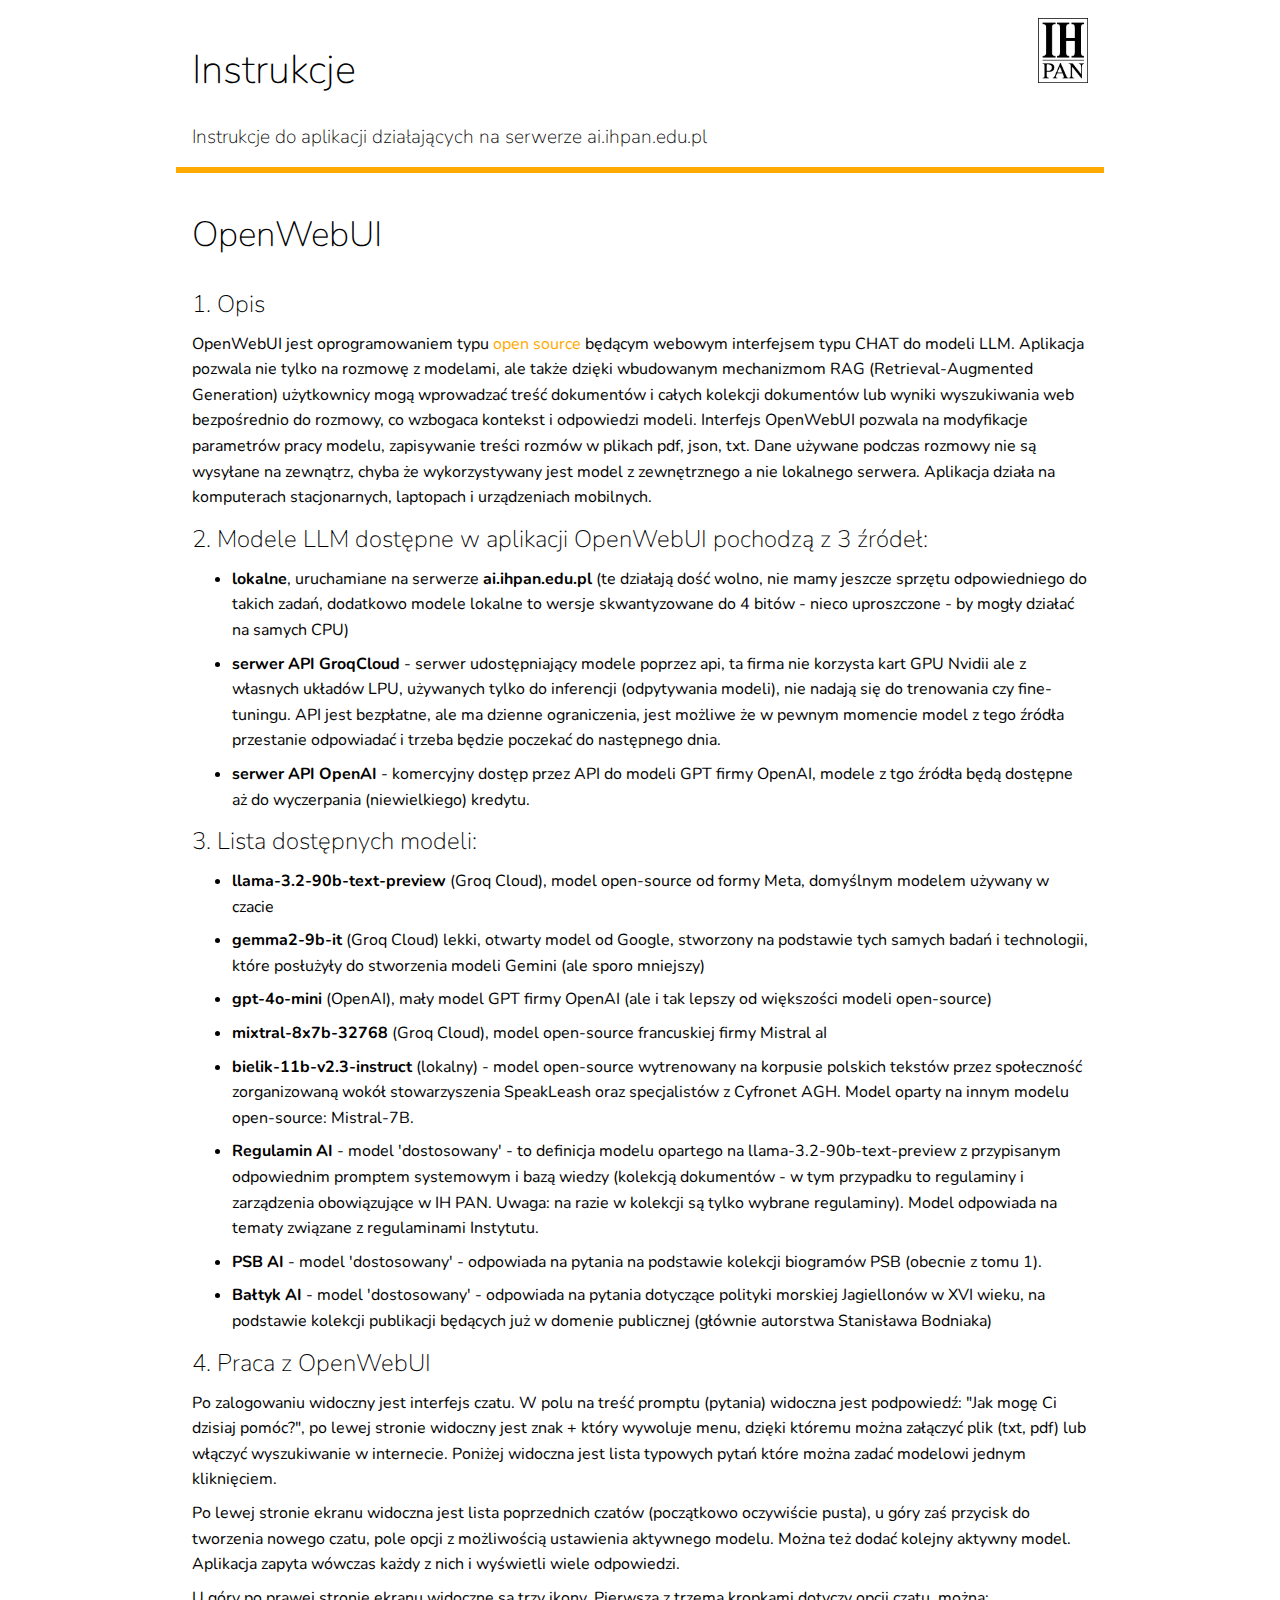
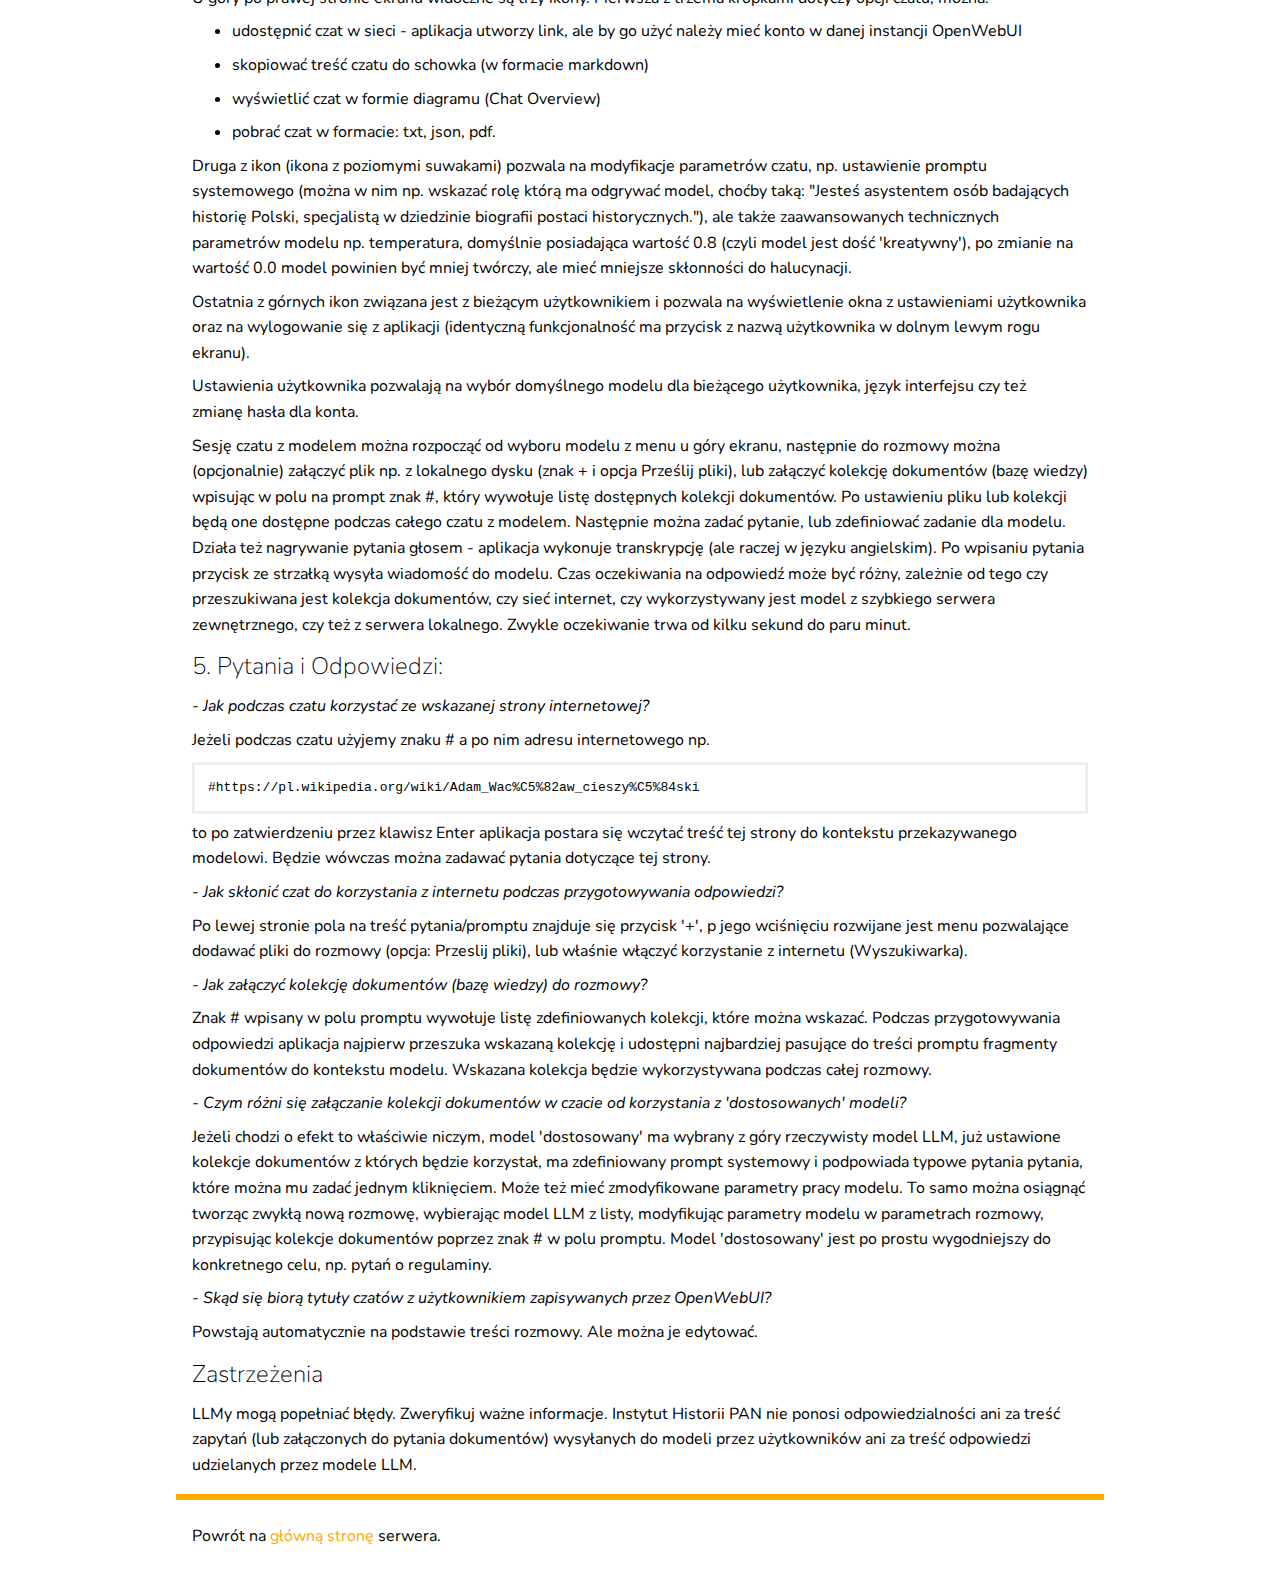
==== html/instrukcje.html @ 134f454b "instrukcje" ====
<!DOCTYPE html>
<html lang="pl">

<head>
    <meta charset="utf-8">
    <meta http-equiv="X-UA-Compatible" content="IE=edge,chrome=1">
    <title>Instrukcje</title>
    <meta name="viewport" content="width=device-width, initial-scale=1">
    <link href="https://fonts.googleapis.com/css?family=Nunito:300,400,700" rel="stylesheet">
    <!-- Link to your stylesheet here -->
    <link rel="stylesheet" href="lit.css">
    <!-- Place this tag in your head or just before your close body tag. -->
    <script async defer src="https://buttons.github.io/buttons.js"></script>
    <style>
    .example-grid .row {
        text-align: center;
        font-size: .8em;
        letter-spacing: .1rem;
        margin: .8em 0;
    }

    .example-grid .col {
        background: #EEE;
        padding: .3em;
    }

    DIV.cytat {text-align: right}
    </style>
</head>

<body class="c">

    <div class="row">
        <div class="9 col">
            <h1>Instrukcje</h1>
            <h5>Instrukcje do aplikacji działających na serwerze ai.ihpan.edu.pl</h5>
        </div>
        <div class="3 col">
            <div class="cytat"><img src="logo-ihpan.png" width="50"></div>
        </div>
    </div>

    <hr>

    <div class="row">
        <div class="9 col">

        <h2>OpenWebUI</h2>

        <h4>1. Opis</h4>

        <p>OpenWebUI jest oprogramowaniem typu <a href="https://github.com/open-webui/open-webui">open source</a> będącym webowym interfejsem typu CHAT do modeli LLM. Aplikacja pozwala nie tylko na rozmowę z modelami, ale także dzięki wbudowanym mechanizmom RAG (Retrieval-Augmented Generation) użytkownicy mogą wprowadzać treść dokumentów i całych kolekcji dokumentów lub wyniki wyszukiwania web bezpośrednio do rozmowy, co wzbogaca kontekst i odpowiedzi modeli. Interfejs OpenWebUI pozwala na modyfikacje parametrów pracy modelu, zapisywanie treści rozmów w plikach pdf, json, txt. Dane używane podczas rozmowy nie są wysyłane na zewnątrz, chyba że wykorzystywany jest model z zewnętrznego a nie lokalnego serwera. Aplikacja działa na komputerach stacjonarnych, laptopach i urządzeniach mobilnych.</p>


        <h4>2. Modele LLM dostępne w aplikacji OpenWebUI pochodzą z 3 źródeł:</h4>

        <ul>
            <li> <strong>lokalne</strong>, uruchamiane na serwerze <strong>ai.ihpan.edu.pl</strong> (te działają dość wolno, nie mamy jeszcze sprzętu odpowiedniego do takich zadań, dodatkowo modele lokalne to wersje skwantyzowane do 4 bitów - nieco uproszczone - by mogły działać na samych CPU)</li>

            <li> <strong>serwer API GroqCloud</strong> - serwer udostępniający modele poprzez api, ta firma nie korzysta kart GPU Nvidii ale z własnych układów LPU, używanych tylko do inferencji (odpytywania modeli), nie nadają się do trenowania czy fine-tuningu. API jest bezpłatne, ale ma dzienne ograniczenia, jest możliwe że w pewnym momencie model  z tego źródła przestanie odpowiadać i trzeba będzie poczekać do następnego dnia.</li>

            <li> <strong>serwer API OpenAI</strong> - komercyjny dostęp przez API do modeli GPT firmy OpenAI, modele z tgo źródła będą dostępne aż do wyczerpania (niewielkiego) kredytu.</li>
        </ul>

        <h4>3. Lista dostępnych modeli:</h4>

        <ul>
            <li><strong>llama-3.2-90b-text-preview</strong> (Groq Cloud), model open-source od formy Meta, domyślnym modelem używany w czacie</li>

            <li><strong>gemma2-9b-it</strong> (Groq Cloud) lekki, otwarty model od Google, stworzony na podstawie tych samych badań i technologii, które posłużyły do ​​stworzenia modeli Gemini (ale sporo mniejszy)</li>

            <li><strong>gpt-4o-mini</strong> (OpenAI), mały model GPT firmy OpenAI (ale i tak lepszy od większości modeli open-source)</li>

            <li><strong>mixtral-8x7b-32768</strong> (Groq Cloud), model open-source francuskiej firmy Mistral aI</li>

            <li><strong>bielik-11b-v2.3-instruct</strong> (lokalny) - model open-source wytrenowany na korpusie polskich tekstów przez społeczność zorganizowaną wokół stowarzyszenia SpeakLeash oraz specjalistów z Cyfronet AGH. Model oparty na innym modelu open-source: Mistral-7B.</li>

            <li><strong>Regulamin AI</strong> - model 'dostosowany' - to definicja modelu opartego na llama-3.2-90b-text-preview z przypisanym odpowiednim promptem systemowym i bazą wiedzy (kolekcją dokumentów - w tym przypadku to regulaminy i zarządzenia obowiązujące w IH PAN. Uwaga: na razie w kolekcji są tylko wybrane regulaminy). Model odpowiada na tematy związane z regulaminami Instytutu.</li>

            <li><strong>PSB AI</strong> - model 'dostosowany' - odpowiada na pytania na podstawie kolekcji biogramów PSB (obecnie z tomu 1).</li>

            <li><strong>Bałtyk AI</strong> - model 'dostosowany' - odpowiada na pytania dotyczące polityki morskiej Jagiellonów w XVI wieku, na podstawie kolekcji publikacji będących już w domenie publicznej (głównie autorstwa Stanisława Bodniaka)</li>
        </ul>

        <h4>4. Praca z OpenWebUI</h4>

        <p>Po zalogowaniu widoczny jest interfejs czatu. W polu na treść promptu (pytania) widoczna jest podpowiedź: "Jak mogę Ci dzisiaj pomóc?", po lewej stronie widoczny jest znak + który wywoluje menu, dzięki któremu można załączyć plik (txt, pdf) lub włączyć wyszukiwanie w internecie. Poniżej widoczna jest lista typowych pytań które można zadać modelowi jednym kliknięciem.</p>

        <p>Po lewej stronie ekranu widoczna jest lista poprzednich czatów (początkowo oczywiście pusta), u góry zaś przycisk do tworzenia nowego czatu, pole opcji z możliwością ustawienia aktywnego modelu. Można też dodać kolejny aktywny model. Aplikacja zapyta wówczas każdy z nich i wyświetli wiele odpowiedzi.</p>
        <p>U góry po prawej stronie ekranu widoczne są trzy ikony. Pierwsza z trzema kropkami dotyczy opcji czatu, można:

        <ul>
            <li>udostępnić czat w sieci - aplikacja utworzy link, ale by go użyć należy mieć konto w danej instancji OpenWebUI</li>
            <li>skopiować treść czatu do schowka (w formacie markdown)</li>
            <li>wyświetlić czat w formie diagramu (Chat Overview)</li>
            <li>pobrać czat w formacie: txt, json, pdf.</li>
        </ul>
        </p>

        <p>Druga z ikon (ikona z poziomymi suwakami) pozwala na modyfikacje parametrów czatu, np. ustawienie promptu systemowego (można w nim np. wskazać rolę którą ma odgrywać model, choćby taką: "Jesteś asystentem osób badających historię Polski, specjalistą w dziedzinie biografii postaci historycznych."), ale także zaawansowanych technicznych parametrów modelu np. temperatura, domyślnie posiadająca wartość 0.8 (czyli model jest dość 'kreatywny'), po zmianie na wartość 0.0 model powinien być mniej twórczy, ale mieć mniejsze skłonności do halucynacji.</p>

        <p>Ostatnia z górnych ikon związana jest z bieżącym użytkownikiem i pozwala na wyświetlenie okna z ustawieniami użytkownika oraz na wylogowanie się z aplikacji (identyczną funkcjonalność ma przycisk z nazwą użytkownika w dolnym lewym rogu ekranu).</p>

        <p>Ustawienia użytkownika pozwalają na wybór domyślnego modelu dla bieżącego użytkownika, język interfejsu czy też zmianę hasła dla konta.</p>

        <p>Sesję czatu z modelem można rozpocząć od wyboru modelu z menu u góry ekranu, następnie do rozmowy można (opcjonalnie) załączyć plik np. z lokalnego dysku (znak + i opcja Prześlij pliki), lub załączyć kolekcję dokumentów (bazę wiedzy) wpisując w polu na prompt znak #, który wywołuje listę dostępnych kolekcji dokumentów. Po ustawieniu pliku lub kolekcji będą one dostępne podczas całego czatu z modelem. Następnie można zadać pytanie, lub zdefiniować zadanie dla modelu. Działa też nagrywanie pytania głosem - aplikacja wykonuje transkrypcję (ale raczej w języku angielskim). Po wpisaniu pytania przycisk ze strzałką wysyła wiadomość do modelu. Czas oczekiwania na odpowiedź może być różny, zależnie od tego czy przeszukiwana jest kolekcja dokumentów, czy sieć internet, czy wykorzystywany jest model z szybkiego serwera zewnętrznego, czy też z serwera lokalnego. Zwykle oczekiwanie trwa od kilku sekund do paru minut.</p>

        <h4>5. Pytania i Odpowiedzi:</h4>

        <p><em>- Jak podczas czatu korzystać ze wskazanej strony internetowej?</em></p>

        <p>Jeżeli podczas czatu użyjemy znaku # a po nim adresu internetowego np.
        <pre>#https://pl.wikipedia.org/wiki/Adam_Wac%C5%82aw_cieszy%C5%84ski</pre> to po zatwierdzeniu przez klawisz Enter aplikacja postara się wczytać treść tej strony do kontekstu przekazywanego modelowi. Będzie wówczas można zadawać pytania dotyczące tej strony.</p>

        <p><em>- Jak skłonić czat do korzystania z internetu podczas przygotowywania odpowiedzi?</em></p>

        <p>Po lewej stronie pola na treść pytania/promptu znajduje się przycisk '+', p jego wciśnięciu rozwijane jest menu pozwalające dodawać pliki do rozmowy (opcja: Przeslij pliki), lub właśnie włączyć korzystanie z internetu (Wyszukiwarka).</p>

        <p><em>- Jak załączyć kolekcję dokumentów (bazę wiedzy) do rozmowy?</em></p>

        <p>Znak # wpisany w polu promptu wywołuje listę zdefiniowanych kolekcji, które można wskazać. Podczas przygotowywania odpowiedzi aplikacja najpierw przeszuka wskazaną kolekcję i udostępni najbardziej pasujące do treści promptu fragmenty dokumentów do kontekstu modelu. Wskazana kolekcja będzie wykorzystywana podczas całej rozmowy.</p>

        <p><em>- Czym różni się załączanie kolekcji dokumentów w czacie od korzystania z 'dostosowanych' modeli?</em></p>

        <p>Jeżeli chodzi o efekt to właściwie niczym, model 'dostosowany' ma wybrany z góry rzeczywisty model LLM, już ustawione kolekcje dokumentów z których będzie korzystał, ma zdefiniowany prompt systemowy i podpowiada typowe pytania pytania, które można mu zadać jednym kliknięciem. Może też mieć zmodyfikowane parametry pracy modelu. To samo można osiągnąć tworząc zwykłą nową rozmowę, wybierając model LLM z listy, modyfikując parametry modelu w parametrach rozmowy, przypisując kolekcje dokumentów poprzez znak # w polu promptu. Model 'dostosowany' jest po prostu wygodniejszy do konkretnego celu, np. pytań o regulaminy.</p>

        <p><em>- Skąd się biorą tytuły czatów z użytkownikiem zapisywanych przez OpenWebUI?</em></p>

        <p>Powstają automatycznie na podstawie treści rozmowy. Ale można je edytować.</p>


        <h4>Zastrzeżenia</h4>

        <p>LLMy mogą popełniać błędy. Zweryfikuj ważne informacje. Instytut Historii PAN nie ponosi odpowiedzialności ani za treść zapytań (lub załączonych do pytania dokumentów) wysyłanych do modeli przez użytkowników ani za treść odpowiedzi udzielanych przez modele LLM.</p>

        </div>
    </div>

    <hr>

    <div class="row">
        <div class="9 col">
            <p>Powrót na <a href="https://ai.ihpan.edu.pl">główną stronę</a> serwera.</p>
        </div>
    </div>


</body>
</html>
---- html/lit.css ----
*{box-sizing:border-box}*+*{margin:.5em 0}pre{overflow:auto}@media(min-width:35em){.col{display:table-cell}.\31{width:5%}.\33{width:22%}.\34{width:30%}.\35{width:40%}.\32{width:15%}.\36{width:50%}.row{display:table;border-spacing:1em 0}}.row,.w-100{width:100%}.card:focus,hr{outline:0;border:solid #fa0}.card,pre{padding:1em;border:solid #eee}.btn:hover,a:hover{opacity:.6}.c{max-width:60em;padding:1em;margin:auto;font:1em/1.6 nunito}h6{font:100 1em nunito}h5{font:100 1.2em nunito}h3{font:100 2em nunito}h4{font:100 1.5em nunito}h2{font:100 2.2em nunito}h1{font:100 2.5em nunito}a{color:#fa0;text-decoration:none}.btn.primary{color:#fff;background:#fa0;border:solid #fa0}td,th{padding:1em;text-align:left;border-bottom:solid #eee}.btn{padding:1em;text-transform:uppercase;background:#fff;border:solid;font:.7em nunito}
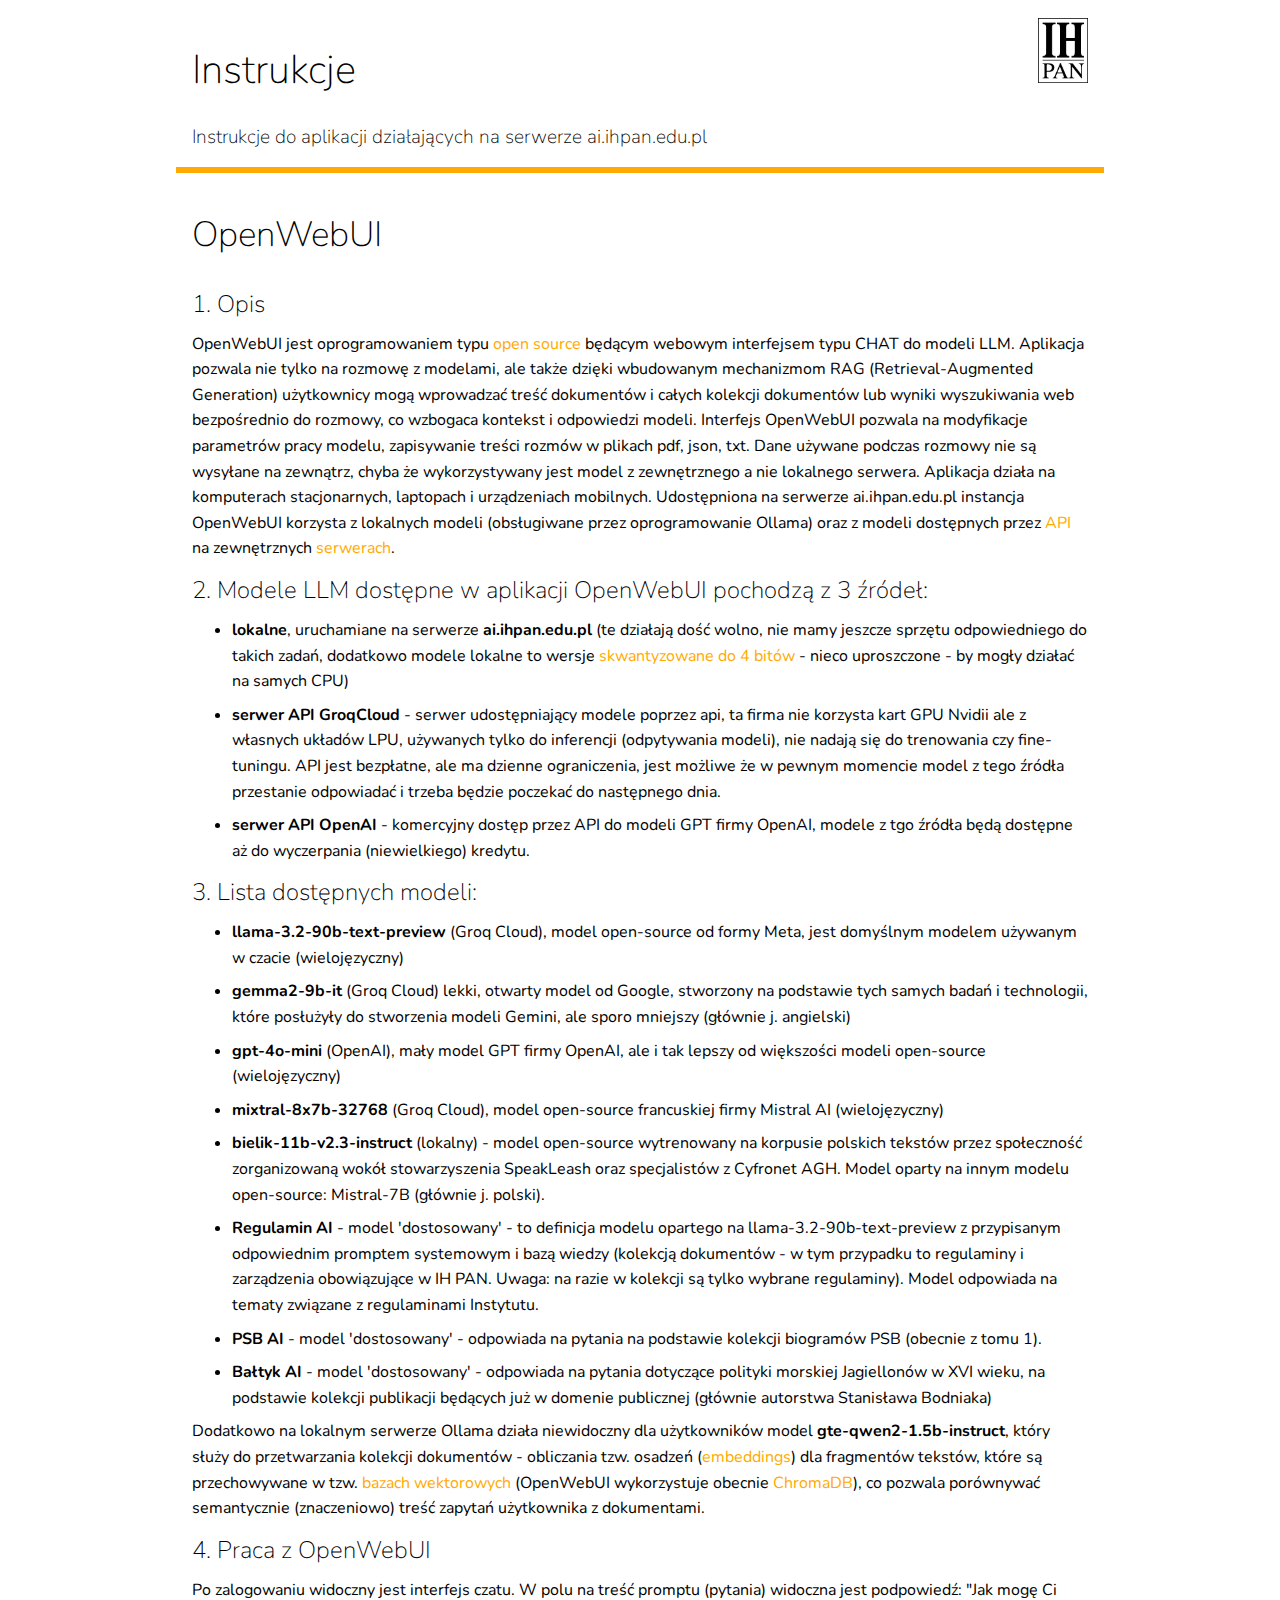
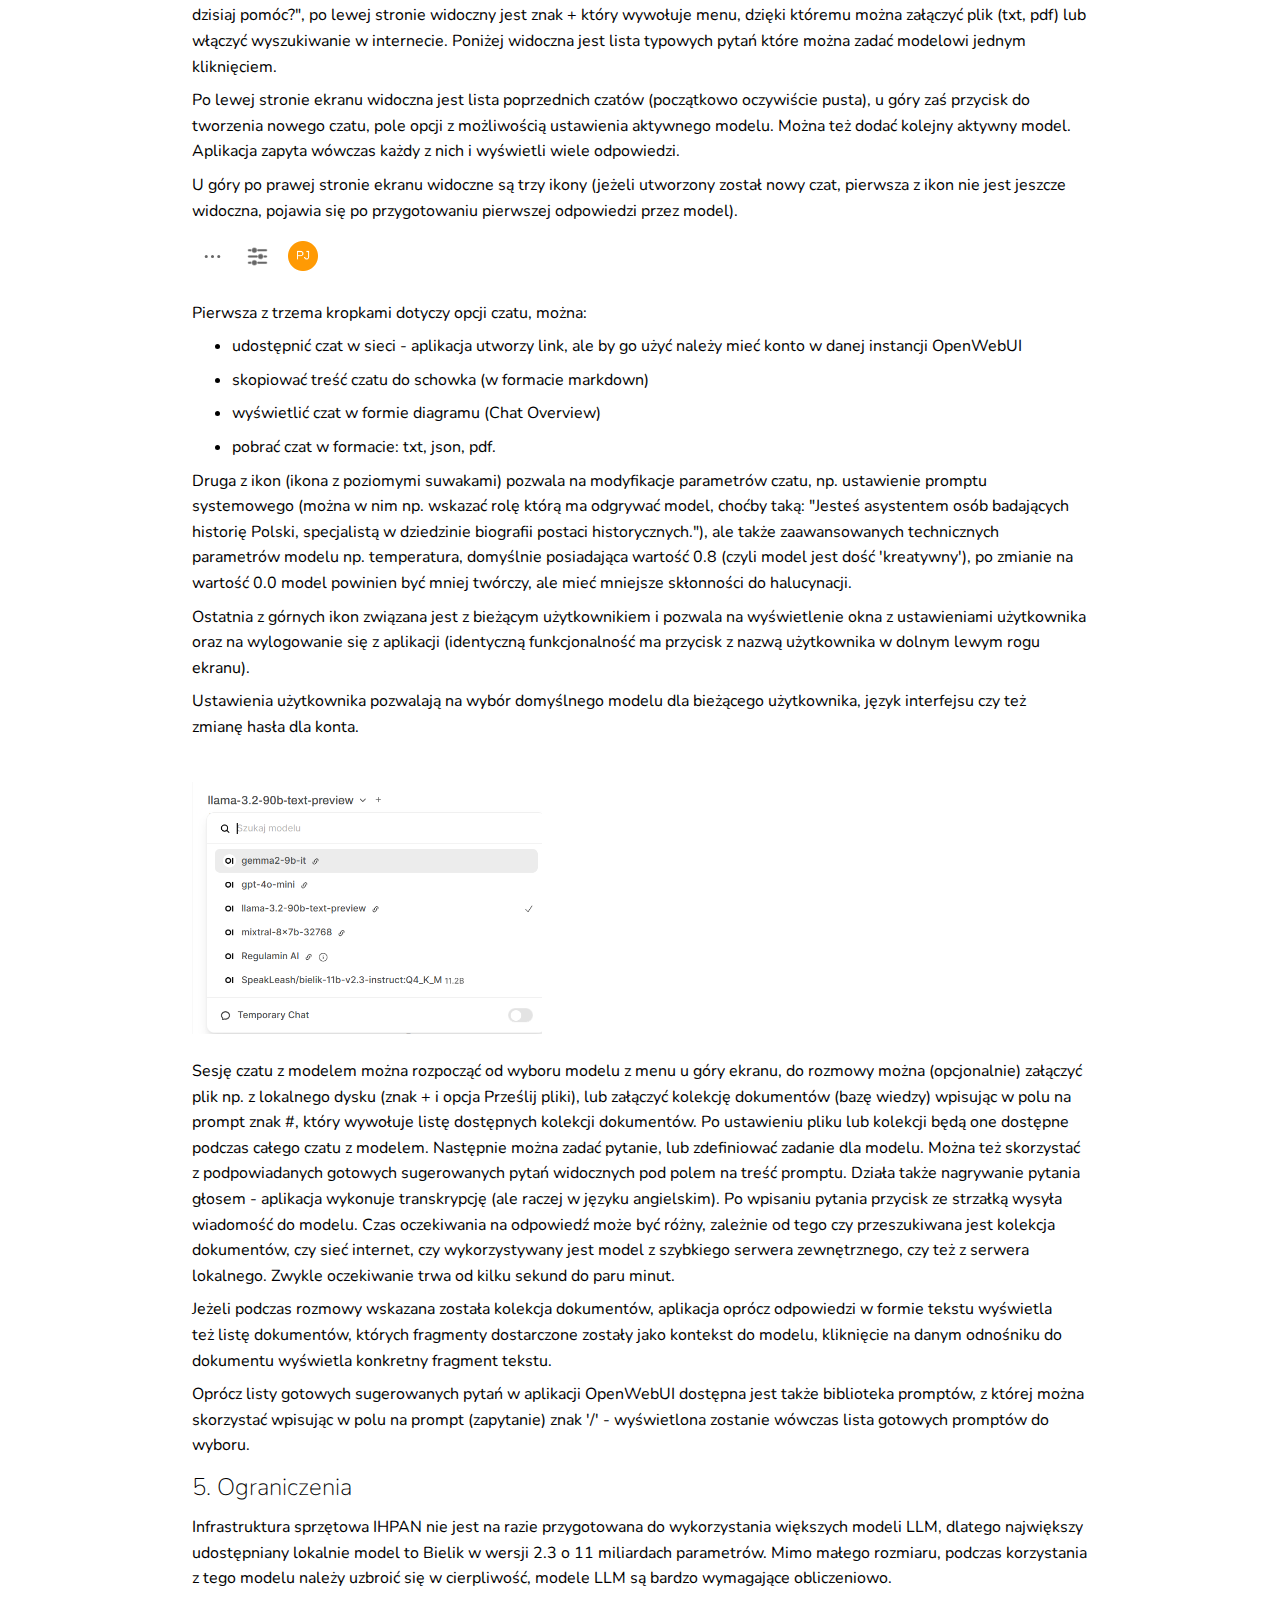
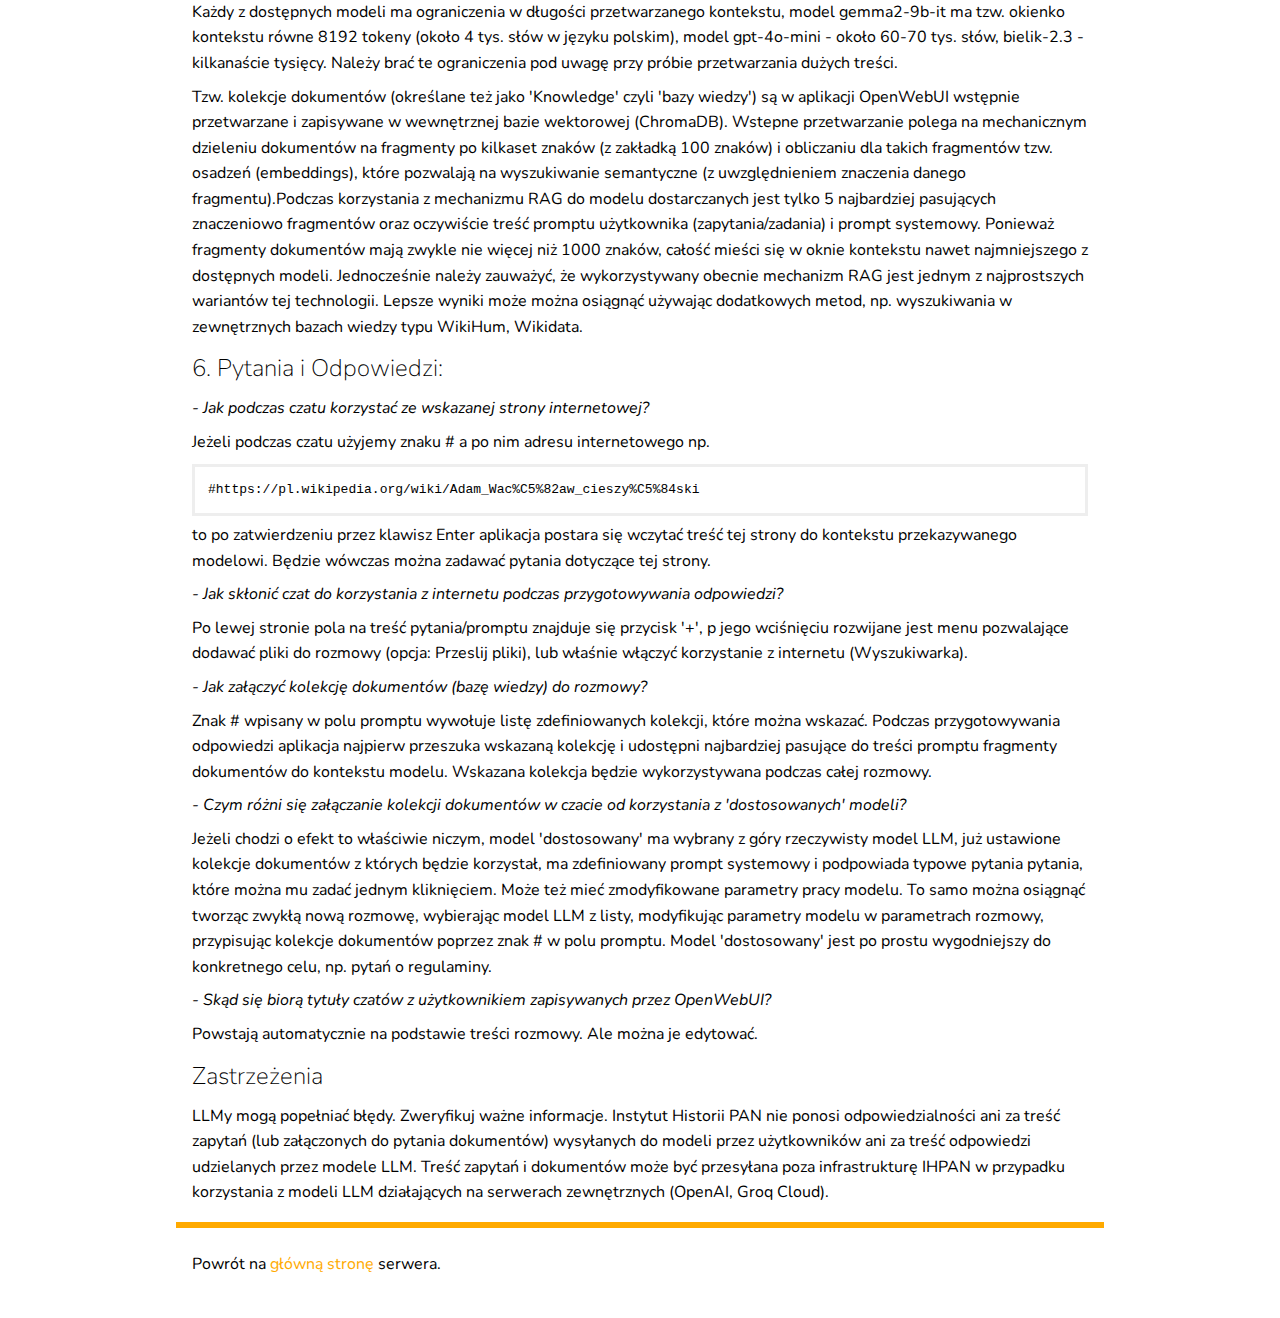
==== commit 452f30d8: "poprawki" ====
--- a/html/instrukcje.html
+++ b/html/instrukcje.html
@@ -49,13 +49,13 @@
 
         <h4>1. Opis</h4>
 
-        <p>OpenWebUI jest oprogramowaniem typu <a href="https://github.com/open-webui/open-webui">open source</a> będącym webowym interfejsem typu CHAT do modeli LLM. Aplikacja pozwala nie tylko na rozmowę z modelami, ale także dzięki wbudowanym mechanizmom RAG (Retrieval-Augmented Generation) użytkownicy mogą wprowadzać treść dokumentów i całych kolekcji dokumentów lub wyniki wyszukiwania web bezpośrednio do rozmowy, co wzbogaca kontekst i odpowiedzi modeli. Interfejs OpenWebUI pozwala na modyfikacje parametrów pracy modelu, zapisywanie treści rozmów w plikach pdf, json, txt. Dane używane podczas rozmowy nie są wysyłane na zewnątrz, chyba że wykorzystywany jest model z zewnętrznego a nie lokalnego serwera. Aplikacja działa na komputerach stacjonarnych, laptopach i urządzeniach mobilnych.</p>
+        <p>OpenWebUI jest oprogramowaniem typu <a href="https://github.com/open-webui/open-webui" target="_blank">open source</a> będącym webowym interfejsem typu CHAT do modeli LLM. Aplikacja pozwala nie tylko na rozmowę z modelami, ale także dzięki wbudowanym mechanizmom RAG (Retrieval-Augmented Generation) użytkownicy mogą wprowadzać treść dokumentów i całych kolekcji dokumentów lub wyniki wyszukiwania web bezpośrednio do rozmowy, co wzbogaca kontekst i odpowiedzi modeli. Interfejs OpenWebUI pozwala na modyfikacje parametrów pracy modelu, zapisywanie treści rozmów w plikach pdf, json, txt. Dane używane podczas rozmowy nie są wysyłane na zewnątrz, chyba że wykorzystywany jest model z zewnętrznego a nie lokalnego serwera. Aplikacja działa na komputerach stacjonarnych, laptopach i urządzeniach mobilnych. Udostępniona na serwerze ai.ihpan.edu.pl instancja OpenWebUI korzysta z lokalnych modeli (obsługiwane przez oprogramowanie Ollama) oraz z modeli dostępnych przez <a href="https://en.wikipedia.org/wiki/Web_API" target="_blank">API</a> na zewnętrznych <a href="https://openai.com/api/" target="_blank">serwerach</a>.</p>
 
 
         <h4>2. Modele LLM dostępne w aplikacji OpenWebUI pochodzą z 3 źródeł:</h4>
 
         <ul>
-            <li> <strong>lokalne</strong>, uruchamiane na serwerze <strong>ai.ihpan.edu.pl</strong> (te działają dość wolno, nie mamy jeszcze sprzętu odpowiedniego do takich zadań, dodatkowo modele lokalne to wersje skwantyzowane do 4 bitów - nieco uproszczone - by mogły działać na samych CPU)</li>
+            <li> <strong>lokalne</strong>, uruchamiane na serwerze <strong>ai.ihpan.edu.pl</strong> (te działają dość wolno, nie mamy jeszcze sprzętu odpowiedniego do takich zadań, dodatkowo modele lokalne to wersje <a href="https://huggingface.co/docs/optimum/concept_guides/quantization" target="_blank">skwantyzowane do 4 bitów</a> - nieco uproszczone - by mogły działać na samych CPU)</li>
 
             <li> <strong>serwer API GroqCloud</strong> - serwer udostępniający modele poprzez api, ta firma nie korzysta kart GPU Nvidii ale z własnych układów LPU, używanych tylko do inferencji (odpytywania modeli), nie nadają się do trenowania czy fine-tuningu. API jest bezpłatne, ale ma dzienne ograniczenia, jest możliwe że w pewnym momencie model  z tego źródła przestanie odpowiadać i trzeba będzie poczekać do następnego dnia.</li>
 
@@ -65,15 +65,15 @@
         <h4>3. Lista dostępnych modeli:</h4>
 
         <ul>
-            <li><strong>llama-3.2-90b-text-preview</strong> (Groq Cloud), model open-source od formy Meta, domyślnym modelem używany w czacie</li>
+            <li><strong>llama-3.2-90b-text-preview</strong> (Groq Cloud), model open-source od formy Meta, jest domyślnym modelem używanym w czacie (wielojęzyczny)</li>
 
-            <li><strong>gemma2-9b-it</strong> (Groq Cloud) lekki, otwarty model od Google, stworzony na podstawie tych samych badań i technologii, które posłużyły do ​​stworzenia modeli Gemini (ale sporo mniejszy)</li>
+            <li><strong>gemma2-9b-it</strong> (Groq Cloud) lekki, otwarty model od Google, stworzony na podstawie tych samych badań i technologii, które posłużyły do ​​stworzenia modeli Gemini, ale sporo mniejszy (głównie j. angielski)</li>
 
-            <li><strong>gpt-4o-mini</strong> (OpenAI), mały model GPT firmy OpenAI (ale i tak lepszy od większości modeli open-source)</li>
+            <li><strong>gpt-4o-mini</strong> (OpenAI), mały model GPT firmy OpenAI, ale i tak lepszy od większości modeli open-source (wielojęzyczny)</li>
 
-            <li><strong>mixtral-8x7b-32768</strong> (Groq Cloud), model open-source francuskiej firmy Mistral aI</li>
+            <li><strong>mixtral-8x7b-32768</strong> (Groq Cloud), model open-source francuskiej firmy Mistral AI (wielojęzyczny)</li>
 
-            <li><strong>bielik-11b-v2.3-instruct</strong> (lokalny) - model open-source wytrenowany na korpusie polskich tekstów przez społeczność zorganizowaną wokół stowarzyszenia SpeakLeash oraz specjalistów z Cyfronet AGH. Model oparty na innym modelu open-source: Mistral-7B.</li>
+            <li><strong>bielik-11b-v2.3-instruct</strong> (lokalny) - model open-source wytrenowany na korpusie polskich tekstów przez społeczność zorganizowaną wokół stowarzyszenia SpeakLeash oraz specjalistów z Cyfronet AGH. Model oparty na innym modelu open-source: Mistral-7B (głównie j. polski).</li>
 
             <li><strong>Regulamin AI</strong> - model 'dostosowany' - to definicja modelu opartego na llama-3.2-90b-text-preview z przypisanym odpowiednim promptem systemowym i bazą wiedzy (kolekcją dokumentów - w tym przypadku to regulaminy i zarządzenia obowiązujące w IH PAN. Uwaga: na razie w kolekcji są tylko wybrane regulaminy). Model odpowiada na tematy związane z regulaminami Instytutu.</li>
 
@@ -82,12 +82,17 @@
             <li><strong>Bałtyk AI</strong> - model 'dostosowany' - odpowiada na pytania dotyczące polityki morskiej Jagiellonów w XVI wieku, na podstawie kolekcji publikacji będących już w domenie publicznej (głównie autorstwa Stanisława Bodniaka)</li>
         </ul>
 
+        <p>Dodatkowo na lokalnym serwerze Ollama działa niewidoczny dla użytkowników model <strong>gte-qwen2-1.5b-instruct</strong>, który służy do przetwarzania kolekcji dokumentów - obliczania tzw. osadzeń (<a href="https://learn.microsoft.com/en-us/azure/architecture/ai-ml/guide/rag/rag-generating-embeddings" target="_blank">embeddings</a>) dla fragmentów tekstów, które są przechowywane w tzw. <a href="https://en.wikipedia.org/wiki/Vector_database" target="_blank">bazach wektorowych</a> (OpenWebUI wykorzystuje obecnie <a href="https://www.trychroma.com/" target="_blank">ChromaDB</a>), co pozwala porównywać semantycznie (znaczeniowo) treść zapytań użytkownika z dokumentami.</p>
+
         <h4>4. Praca z OpenWebUI</h4>
 
-        <p>Po zalogowaniu widoczny jest interfejs czatu. W polu na treść promptu (pytania) widoczna jest podpowiedź: "Jak mogę Ci dzisiaj pomóc?", po lewej stronie widoczny jest znak + który wywoluje menu, dzięki któremu można załączyć plik (txt, pdf) lub włączyć wyszukiwanie w internecie. Poniżej widoczna jest lista typowych pytań które można zadać modelowi jednym kliknięciem.</p>
+        <p>Po zalogowaniu widoczny jest interfejs czatu. W polu na treść promptu (pytania) widoczna jest podpowiedź: "Jak mogę Ci dzisiaj pomóc?", po lewej stronie widoczny jest znak + który wywołuje menu, dzięki któremu można załączyć plik (txt, pdf) lub włączyć wyszukiwanie w internecie. Poniżej widoczna jest lista typowych pytań które można zadać modelowi jednym kliknięciem.</p>
 
         <p>Po lewej stronie ekranu widoczna jest lista poprzednich czatów (początkowo oczywiście pusta), u góry zaś przycisk do tworzenia nowego czatu, pole opcji z możliwością ustawienia aktywnego modelu. Można też dodać kolejny aktywny model. Aplikacja zapyta wówczas każdy z nich i wyświetli wiele odpowiedzi.</p>
-        <p>U góry po prawej stronie ekranu widoczne są trzy ikony. Pierwsza z trzema kropkami dotyczy opcji czatu, można:
+        <p>
+            U góry po prawej stronie ekranu widoczne są trzy ikony (jeżeli utworzony został nowy czat, pierwsza z ikon nie jest jeszcze widoczna, pojawia się po przygotowaniu pierwszej odpowiedzi przez model).
+            <br><img src="ikony.png"><br>
+            Pierwsza z trzema kropkami dotyczy opcji czatu, można:
 
         <ul>
             <li>udostępnić czat w sieci - aplikacja utworzy link, ale by go użyć należy mieć konto w danej instancji OpenWebUI</li>
@@ -103,9 +108,23 @@
 
         <p>Ustawienia użytkownika pozwalają na wybór domyślnego modelu dla bieżącego użytkownika, język interfejsu czy też zmianę hasła dla konta.</p>
 
-        <p>Sesję czatu z modelem można rozpocząć od wyboru modelu z menu u góry ekranu, następnie do rozmowy można (opcjonalnie) załączyć plik np. z lokalnego dysku (znak + i opcja Prześlij pliki), lub załączyć kolekcję dokumentów (bazę wiedzy) wpisując w polu na prompt znak #, który wywołuje listę dostępnych kolekcji dokumentów. Po ustawieniu pliku lub kolekcji będą one dostępne podczas całego czatu z modelem. Następnie można zadać pytanie, lub zdefiniować zadanie dla modelu. Działa też nagrywanie pytania głosem - aplikacja wykonuje transkrypcję (ale raczej w języku angielskim). Po wpisaniu pytania przycisk ze strzałką wysyła wiadomość do modelu. Czas oczekiwania na odpowiedź może być różny, zależnie od tego czy przeszukiwana jest kolekcja dokumentów, czy sieć internet, czy wykorzystywany jest model z szybkiego serwera zewnętrznego, czy też z serwera lokalnego. Zwykle oczekiwanie trwa od kilku sekund do paru minut.</p>
+        <p><br><img src="model_selection.png" width="350px"><br></p>
 
-        <h4>5. Pytania i Odpowiedzi:</h4>
+        <p>Sesję czatu z modelem można rozpocząć od wyboru modelu z menu u góry ekranu, do rozmowy można (opcjonalnie) załączyć plik np. z lokalnego dysku (znak + i opcja Prześlij pliki), lub załączyć kolekcję dokumentów (bazę wiedzy) wpisując w polu na prompt znak #, który wywołuje listę dostępnych kolekcji dokumentów. Po ustawieniu pliku lub kolekcji będą one dostępne podczas całego czatu z modelem. Następnie można zadać pytanie, lub zdefiniować zadanie dla modelu. Można też skorzystać z podpowiadanych gotowych sugerowanych pytań widocznych pod polem na treść promptu. Działa także nagrywanie pytania głosem - aplikacja wykonuje transkrypcję (ale raczej w języku angielskim). Po wpisaniu pytania przycisk ze strzałką wysyła wiadomość do modelu. Czas oczekiwania na odpowiedź może być różny, zależnie od tego czy przeszukiwana jest kolekcja dokumentów, czy sieć internet, czy wykorzystywany jest model z szybkiego serwera zewnętrznego, czy też z serwera lokalnego. Zwykle oczekiwanie trwa od kilku sekund do paru minut.</p>
+
+        <p>Jeżeli podczas rozmowy wskazana została kolekcja dokumentów, aplikacja oprócz odpowiedzi w formie tekstu wyświetla też listę dokumentów, których fragmenty dostarczone zostały jako kontekst do modelu, kliknięcie na danym odnośniku do dokumentu wyświetla konkretny fragment tekstu.</p>
+
+        <p>Oprócz listy gotowych sugerowanych pytań w aplikacji OpenWebUI dostępna jest także biblioteka promptów, z której można skorzystać wpisując w polu na prompt (zapytanie) znak '/' - wyświetlona zostanie wówczas lista gotowych promptów do wyboru.</p>
+
+        <h4>5. Ograniczenia</h4>
+
+        <p>Infrastruktura sprzętowa IHPAN nie jest na razie przygotowana do wykorzystania większych modeli LLM, dlatego największy udostępniany lokalnie model to Bielik w wersji 2.3 o 11 miliardach parametrów. Mimo małego rozmiaru, podczas korzystania z tego modelu należy uzbroić się w cierpliwość, modele LLM są bardzo wymagające obliczeniowo.</p>
+
+        <p>Każdy z dostępnych modeli ma ograniczenia w długości przetwarzanego kontekstu, model gemma2-9b-it ma tzw. okienko kontekstu równe 8192 tokeny (około 4 tys. słów w języku polskim), model gpt-4o-mini - około 60-70 tys. słów, bielik-2.3 - kilkanaście tysięcy. Należy brać te ograniczenia pod uwagę przy próbie przetwarzania dużych treści.</p>
+
+        <p>Tzw. kolekcje dokumentów (określane też jako 'Knowledge' czyli 'bazy wiedzy') są w aplikacji OpenWebUI wstępnie przetwarzane i zapisywane w wewnętrznej bazie wektorowej (ChromaDB). Wstepne przetwarzanie polega na mechanicznym dzieleniu dokumentów na fragmenty po kilkaset znaków (z zakładką 100 znaków) i obliczaniu dla takich fragmentów tzw. osadzeń (embeddings), które pozwalają na wyszukiwanie semantyczne (z uwzględnieniem znaczenia danego fragmentu).Podczas korzystania z mechanizmu RAG do modelu dostarczanych jest tylko 5 najbardziej pasujących znaczeniowo fragmentów oraz oczywiście treść promptu użytkownika (zapytania/zadania) i prompt systemowy. Ponieważ fragmenty dokumentów mają zwykle nie więcej niż 1000 znaków, całość mieści się w oknie kontekstu nawet najmniejszego z dostępnych modeli. Jednocześnie należy zauważyć, że wykorzystywany obecnie mechanizm RAG jest jednym z najprostszych wariantów tej technologii. Lepsze wyniki może można osiągnąć używając dodatkowych metod, np. wyszukiwania w zewnętrznych bazach wiedzy typu WikiHum, Wikidata.</p>
+
+        <h4>6. Pytania i Odpowiedzi:</h4>
 
         <p><em>- Jak podczas czatu korzystać ze wskazanej strony internetowej?</em></p>
 
@@ -131,7 +150,7 @@
 
         <h4>Zastrzeżenia</h4>
 
-        <p>LLMy mogą popełniać błędy. Zweryfikuj ważne informacje. Instytut Historii PAN nie ponosi odpowiedzialności ani za treść zapytań (lub załączonych do pytania dokumentów) wysyłanych do modeli przez użytkowników ani za treść odpowiedzi udzielanych przez modele LLM.</p>
+        <p>LLMy mogą popełniać błędy. Zweryfikuj ważne informacje. Instytut Historii PAN nie ponosi odpowiedzialności ani za treść zapytań (lub załączonych do pytania dokumentów) wysyłanych do modeli przez użytkowników ani za treść odpowiedzi udzielanych przez modele LLM. Treść zapytań i dokumentów może być przesyłana poza infrastrukturę IHPAN w przypadku korzystania z modeli LLM działających na serwerach zewnętrznych (OpenAI, Groq Cloud).</p>
 
         </div>
     </div>
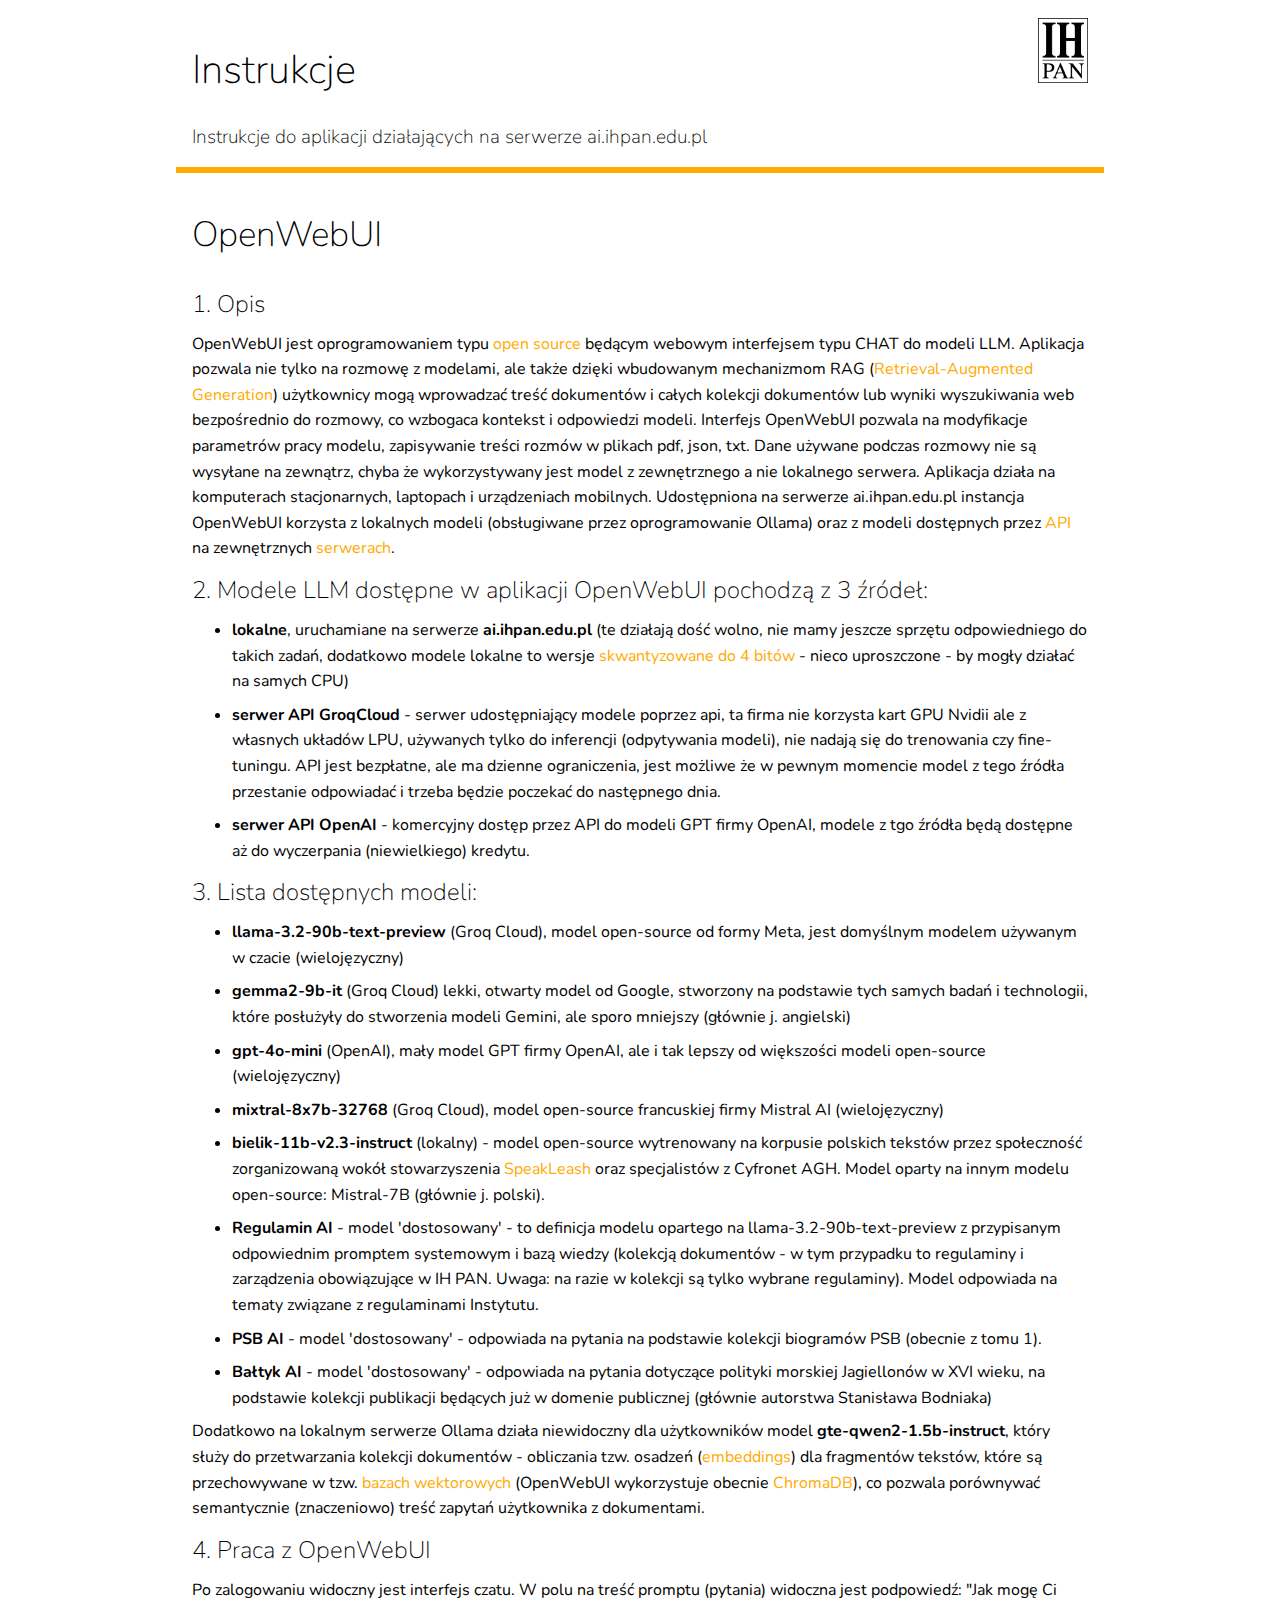
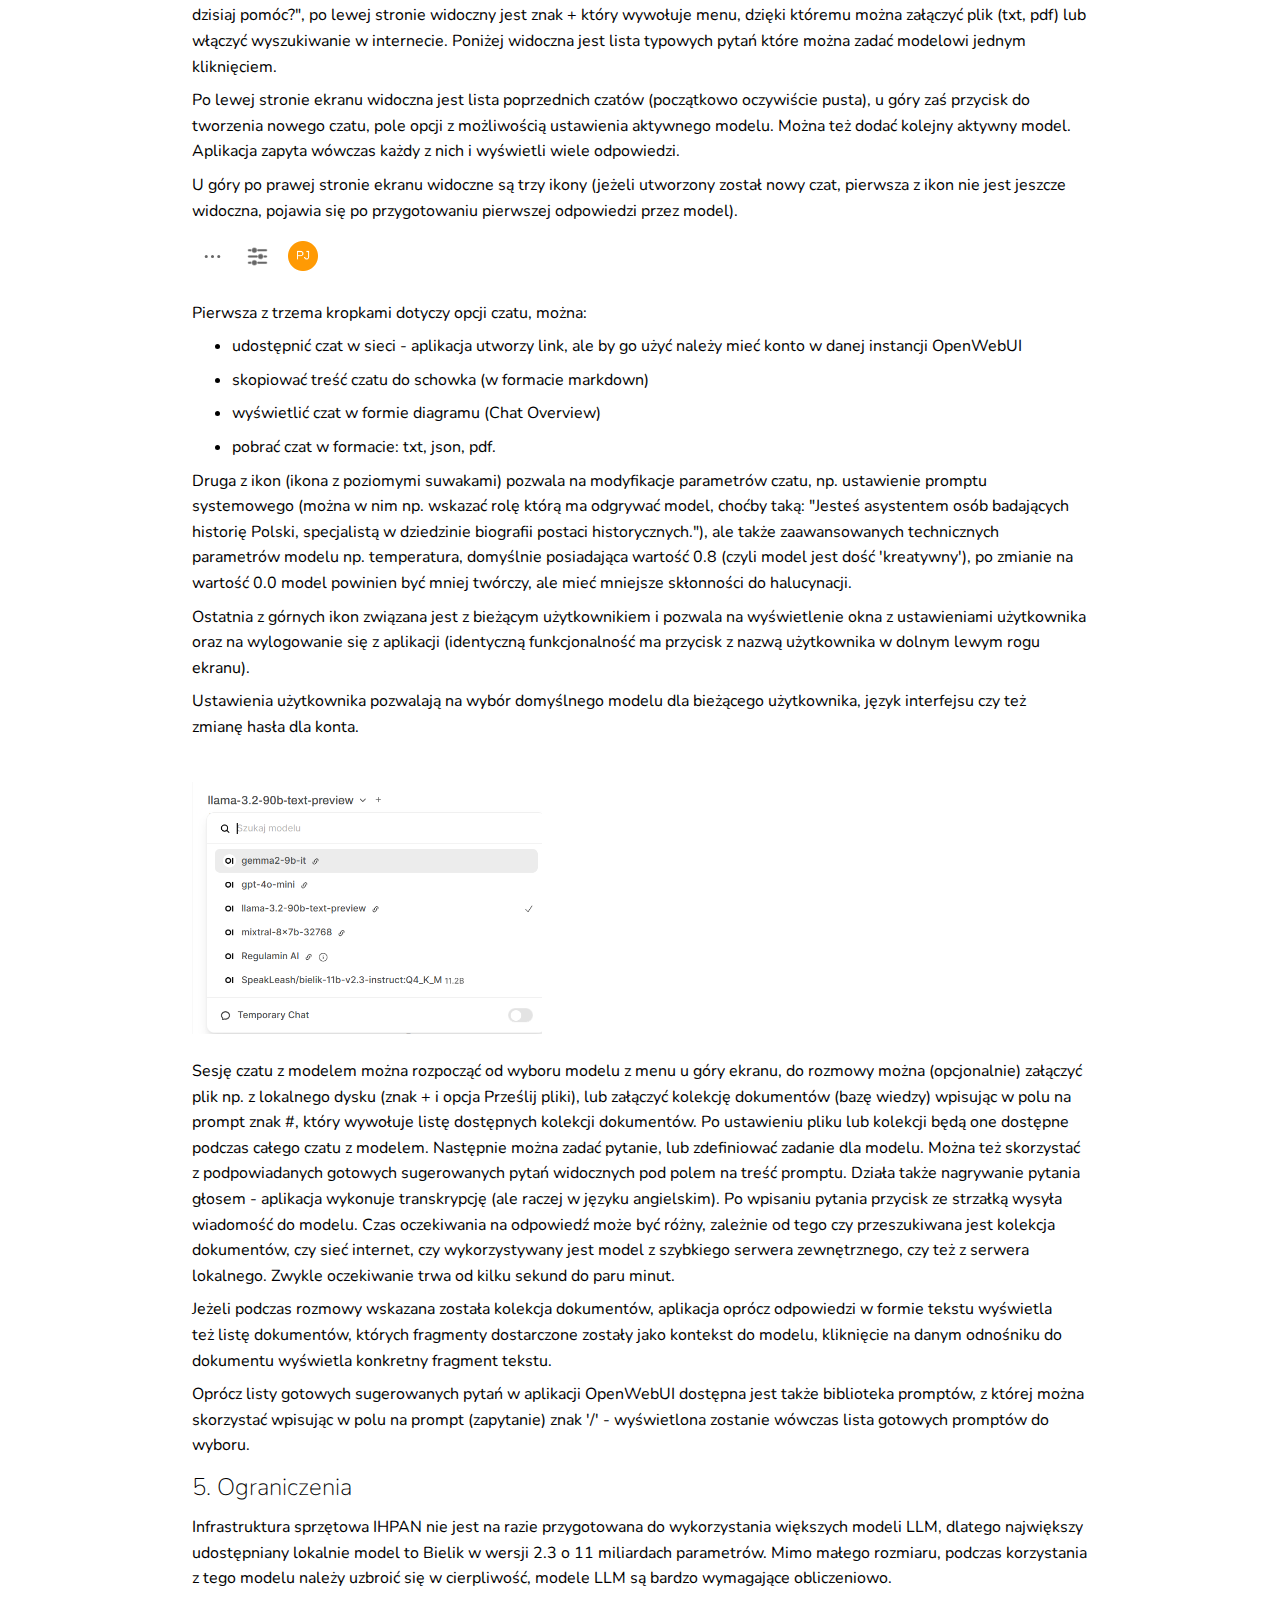
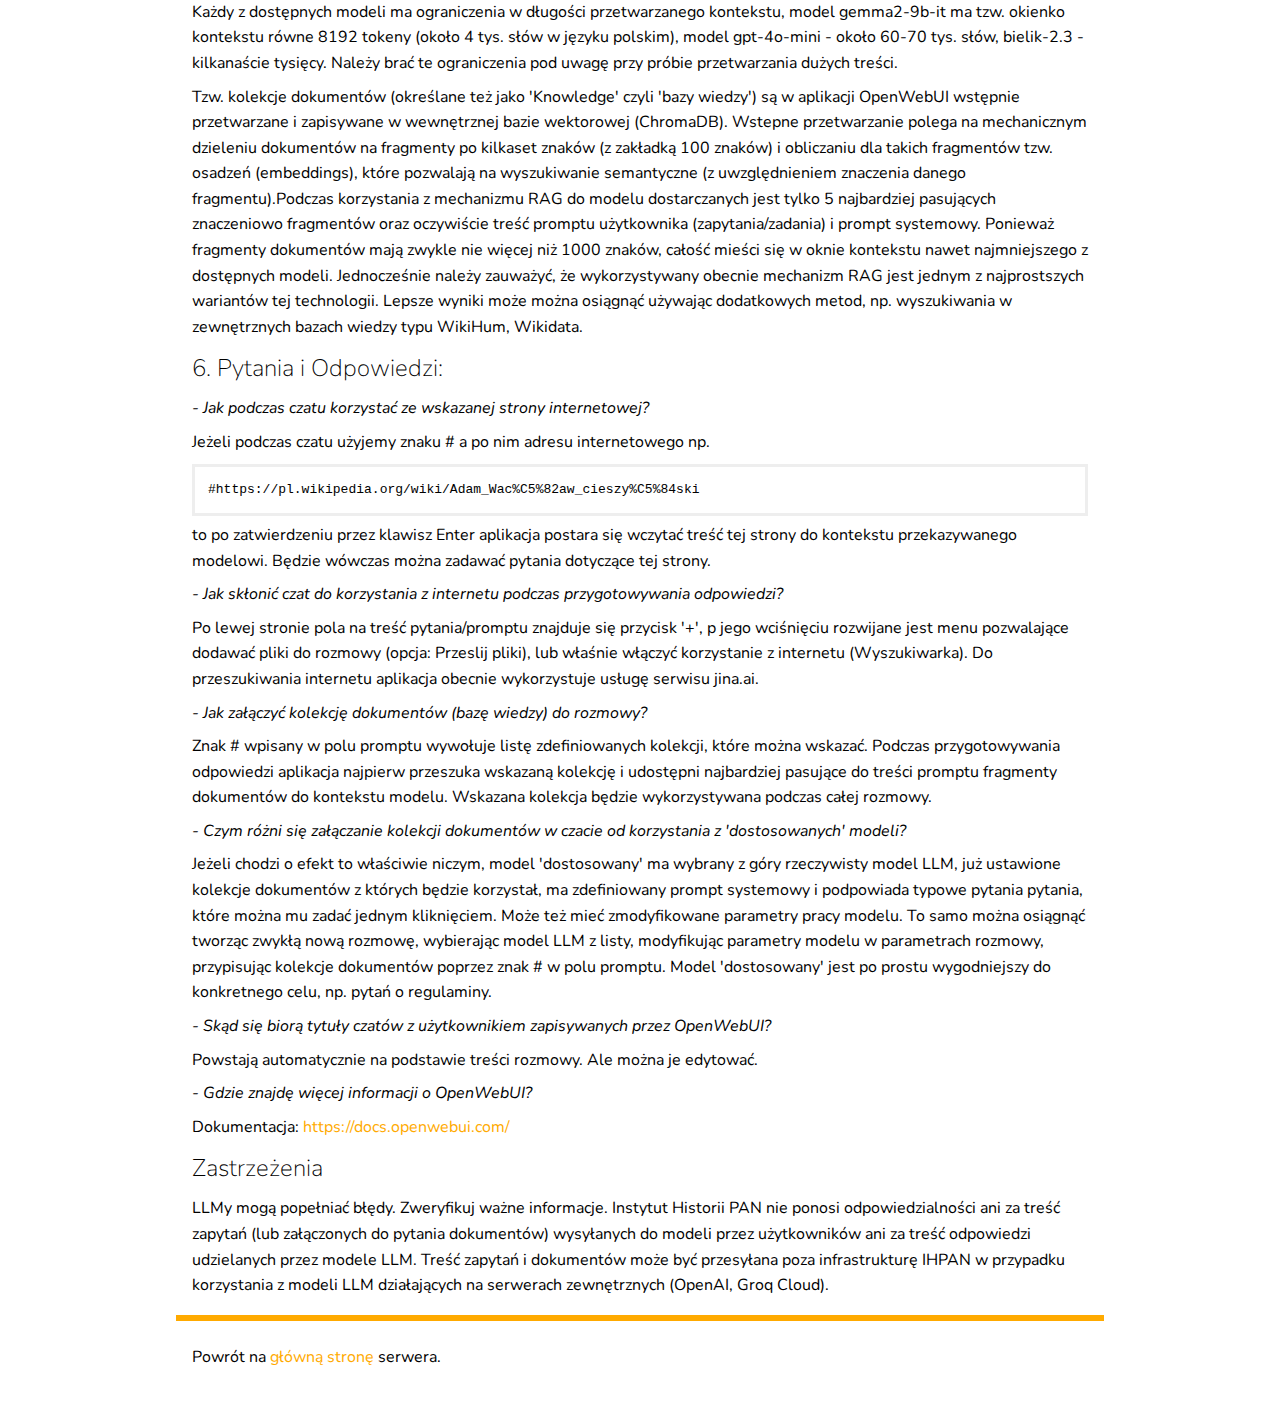
==== commit bb3749c6: "poprawki do instrukcji" ====
--- a/html/instrukcje.html
+++ b/html/instrukcje.html
@@ -49,7 +49,7 @@
 
         <h4>1. Opis</h4>
 
-        <p>OpenWebUI jest oprogramowaniem typu <a href="https://github.com/open-webui/open-webui" target="_blank">open source</a> będącym webowym interfejsem typu CHAT do modeli LLM. Aplikacja pozwala nie tylko na rozmowę z modelami, ale także dzięki wbudowanym mechanizmom RAG (Retrieval-Augmented Generation) użytkownicy mogą wprowadzać treść dokumentów i całych kolekcji dokumentów lub wyniki wyszukiwania web bezpośrednio do rozmowy, co wzbogaca kontekst i odpowiedzi modeli. Interfejs OpenWebUI pozwala na modyfikacje parametrów pracy modelu, zapisywanie treści rozmów w plikach pdf, json, txt. Dane używane podczas rozmowy nie są wysyłane na zewnątrz, chyba że wykorzystywany jest model z zewnętrznego a nie lokalnego serwera. Aplikacja działa na komputerach stacjonarnych, laptopach i urządzeniach mobilnych. Udostępniona na serwerze ai.ihpan.edu.pl instancja OpenWebUI korzysta z lokalnych modeli (obsługiwane przez oprogramowanie Ollama) oraz z modeli dostępnych przez <a href="https://en.wikipedia.org/wiki/Web_API" target="_blank">API</a> na zewnętrznych <a href="https://openai.com/api/" target="_blank">serwerach</a>.</p>
+        <p>OpenWebUI jest oprogramowaniem typu <a href="https://github.com/open-webui/open-webui" target="_blank">open source</a> będącym webowym interfejsem typu CHAT do modeli LLM. Aplikacja pozwala nie tylko na rozmowę z modelami, ale także dzięki wbudowanym mechanizmom RAG (<a href="https://en.wikipedia.org/wiki/Retrieval-augmented_generation" target="_blank">Retrieval-Augmented Generation</a>) użytkownicy mogą wprowadzać treść dokumentów i całych kolekcji dokumentów lub wyniki wyszukiwania web bezpośrednio do rozmowy, co wzbogaca kontekst i odpowiedzi modeli. Interfejs OpenWebUI pozwala na modyfikacje parametrów pracy modelu, zapisywanie treści rozmów w plikach pdf, json, txt. Dane używane podczas rozmowy nie są wysyłane na zewnątrz, chyba że wykorzystywany jest model z zewnętrznego a nie lokalnego serwera. Aplikacja działa na komputerach stacjonarnych, laptopach i urządzeniach mobilnych. Udostępniona na serwerze ai.ihpan.edu.pl instancja OpenWebUI korzysta z lokalnych modeli (obsługiwane przez oprogramowanie Ollama) oraz z modeli dostępnych przez <a href="https://en.wikipedia.org/wiki/Web_API" target="_blank">API</a> na zewnętrznych <a href="https://openai.com/api/" target="_blank">serwerach</a>.</p>
 
 
         <h4>2. Modele LLM dostępne w aplikacji OpenWebUI pochodzą z 3 źródeł:</h4>
@@ -73,7 +73,7 @@
 
             <li><strong>mixtral-8x7b-32768</strong> (Groq Cloud), model open-source francuskiej firmy Mistral AI (wielojęzyczny)</li>
 
-            <li><strong>bielik-11b-v2.3-instruct</strong> (lokalny) - model open-source wytrenowany na korpusie polskich tekstów przez społeczność zorganizowaną wokół stowarzyszenia SpeakLeash oraz specjalistów z Cyfronet AGH. Model oparty na innym modelu open-source: Mistral-7B (głównie j. polski).</li>
+            <li><strong>bielik-11b-v2.3-instruct</strong> (lokalny) - model open-source wytrenowany na korpusie polskich tekstów przez społeczność zorganizowaną wokół stowarzyszenia <a href="https://speakleash.org/" target="_blank">SpeakLeash</a> oraz specjalistów z Cyfronet AGH. Model oparty na innym modelu open-source: Mistral-7B (głównie j. polski).</li>
 
             <li><strong>Regulamin AI</strong> - model 'dostosowany' - to definicja modelu opartego na llama-3.2-90b-text-preview z przypisanym odpowiednim promptem systemowym i bazą wiedzy (kolekcją dokumentów - w tym przypadku to regulaminy i zarządzenia obowiązujące w IH PAN. Uwaga: na razie w kolekcji są tylko wybrane regulaminy). Model odpowiada na tematy związane z regulaminami Instytutu.</li>
 
@@ -133,7 +133,7 @@
 
         <p><em>- Jak skłonić czat do korzystania z internetu podczas przygotowywania odpowiedzi?</em></p>
 
-        <p>Po lewej stronie pola na treść pytania/promptu znajduje się przycisk '+', p jego wciśnięciu rozwijane jest menu pozwalające dodawać pliki do rozmowy (opcja: Przeslij pliki), lub właśnie włączyć korzystanie z internetu (Wyszukiwarka).</p>
+        <p>Po lewej stronie pola na treść pytania/promptu znajduje się przycisk '+', p jego wciśnięciu rozwijane jest menu pozwalające dodawać pliki do rozmowy (opcja: Przeslij pliki), lub właśnie włączyć korzystanie z internetu (Wyszukiwarka). Do przeszukiwania internetu aplikacja obecnie wykorzystuje usługę serwisu jina.ai. </p>
 
         <p><em>- Jak załączyć kolekcję dokumentów (bazę wiedzy) do rozmowy?</em></p>
 
@@ -146,6 +146,11 @@
         <p><em>- Skąd się biorą tytuły czatów z użytkownikiem zapisywanych przez OpenWebUI?</em></p>
 
         <p>Powstają automatycznie na podstawie treści rozmowy. Ale można je edytować.</p>
+
+        <p><em>- Gdzie znajdę więcej informacji o OpenWebUI?</em></p>
+
+        <p>Dokumentacja: <a href="https://docs.openwebui.com/" target="_blank">https://docs.openwebui.com/</a></p>
+
 
 
         <h4>Zastrzeżenia</h4>
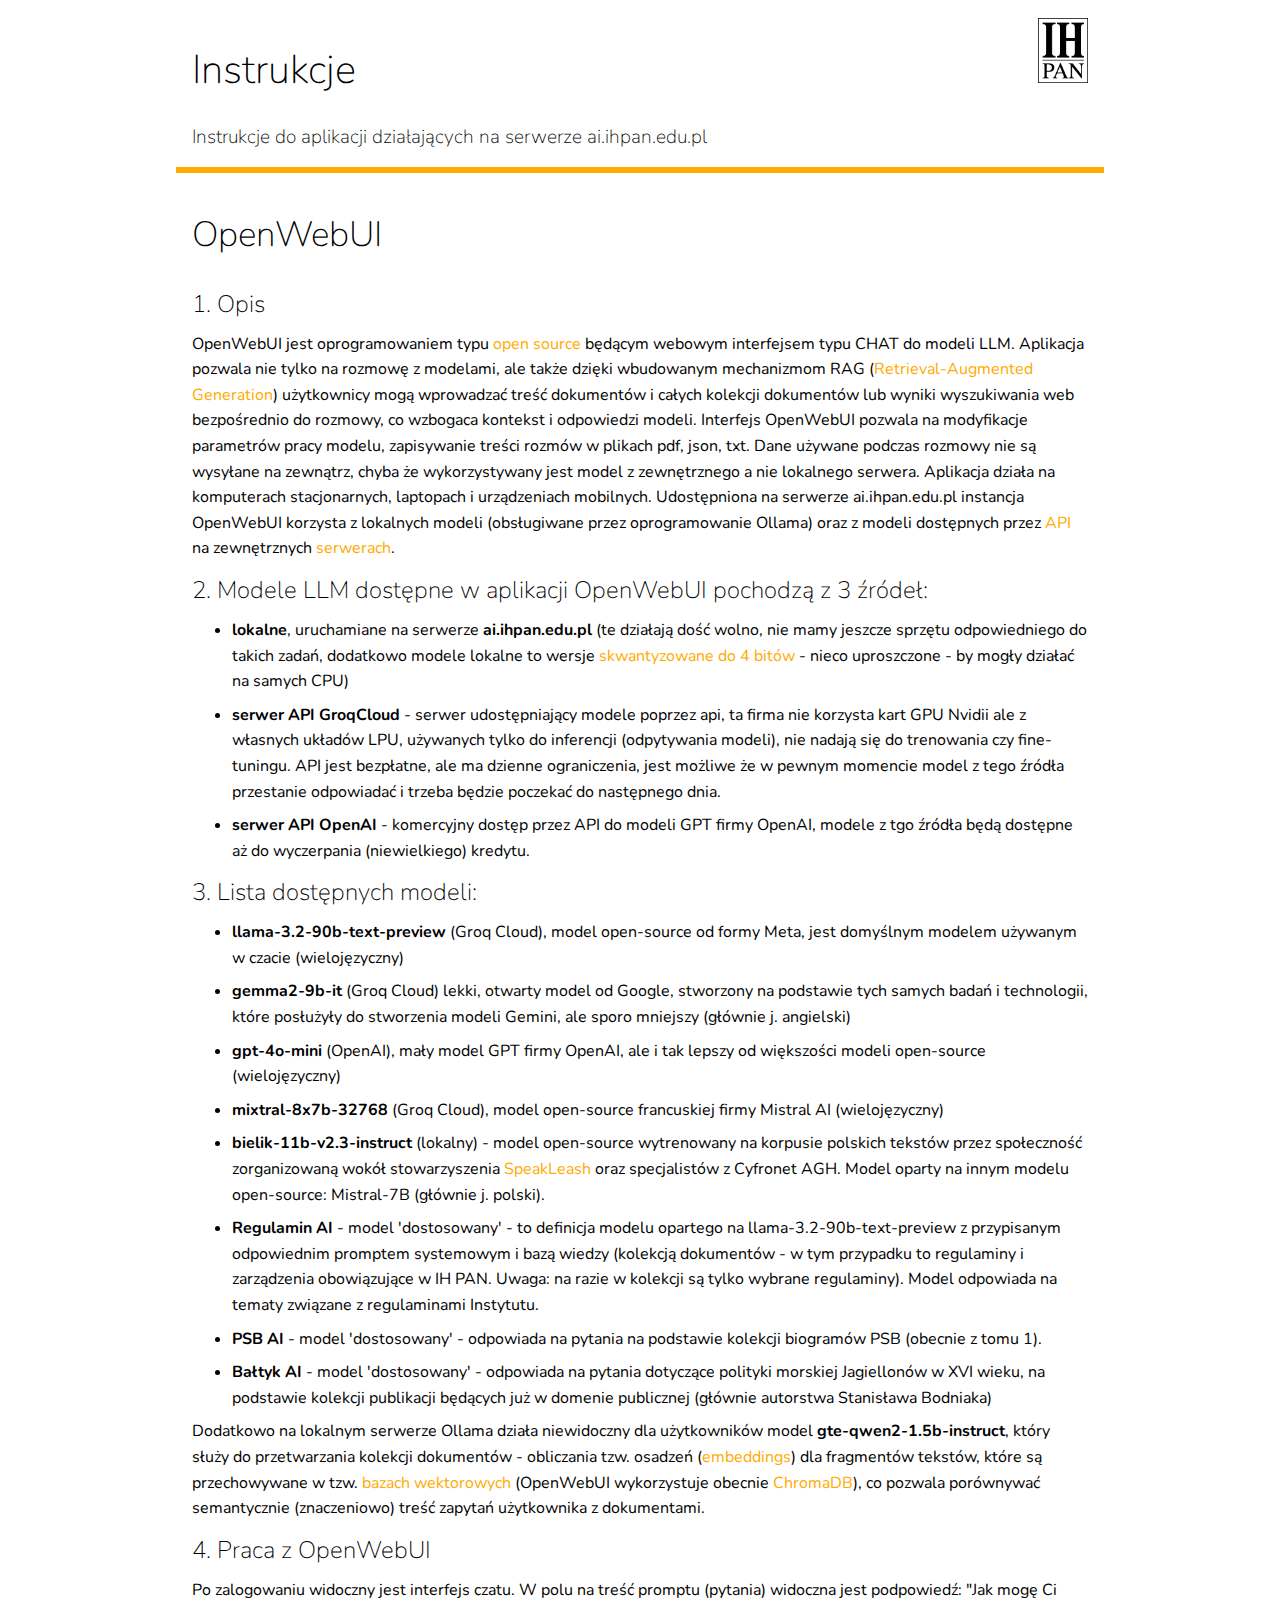
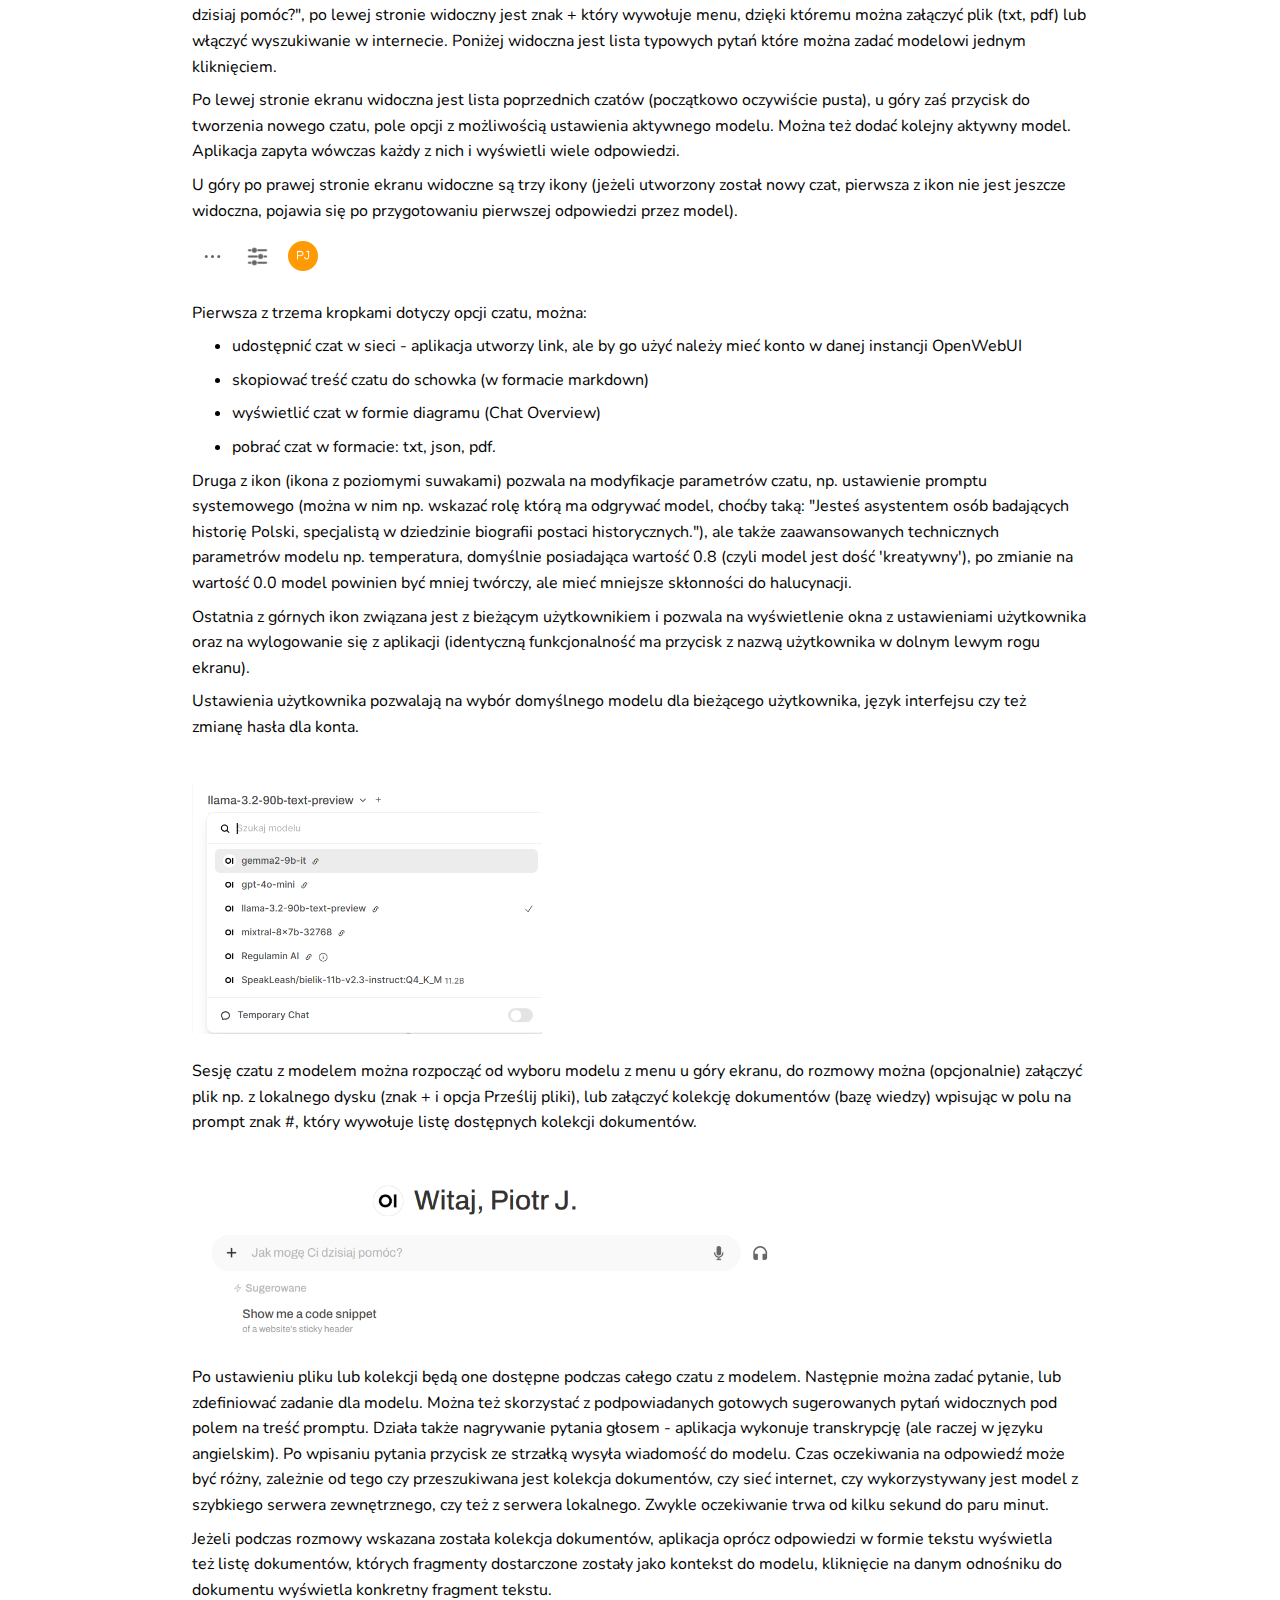
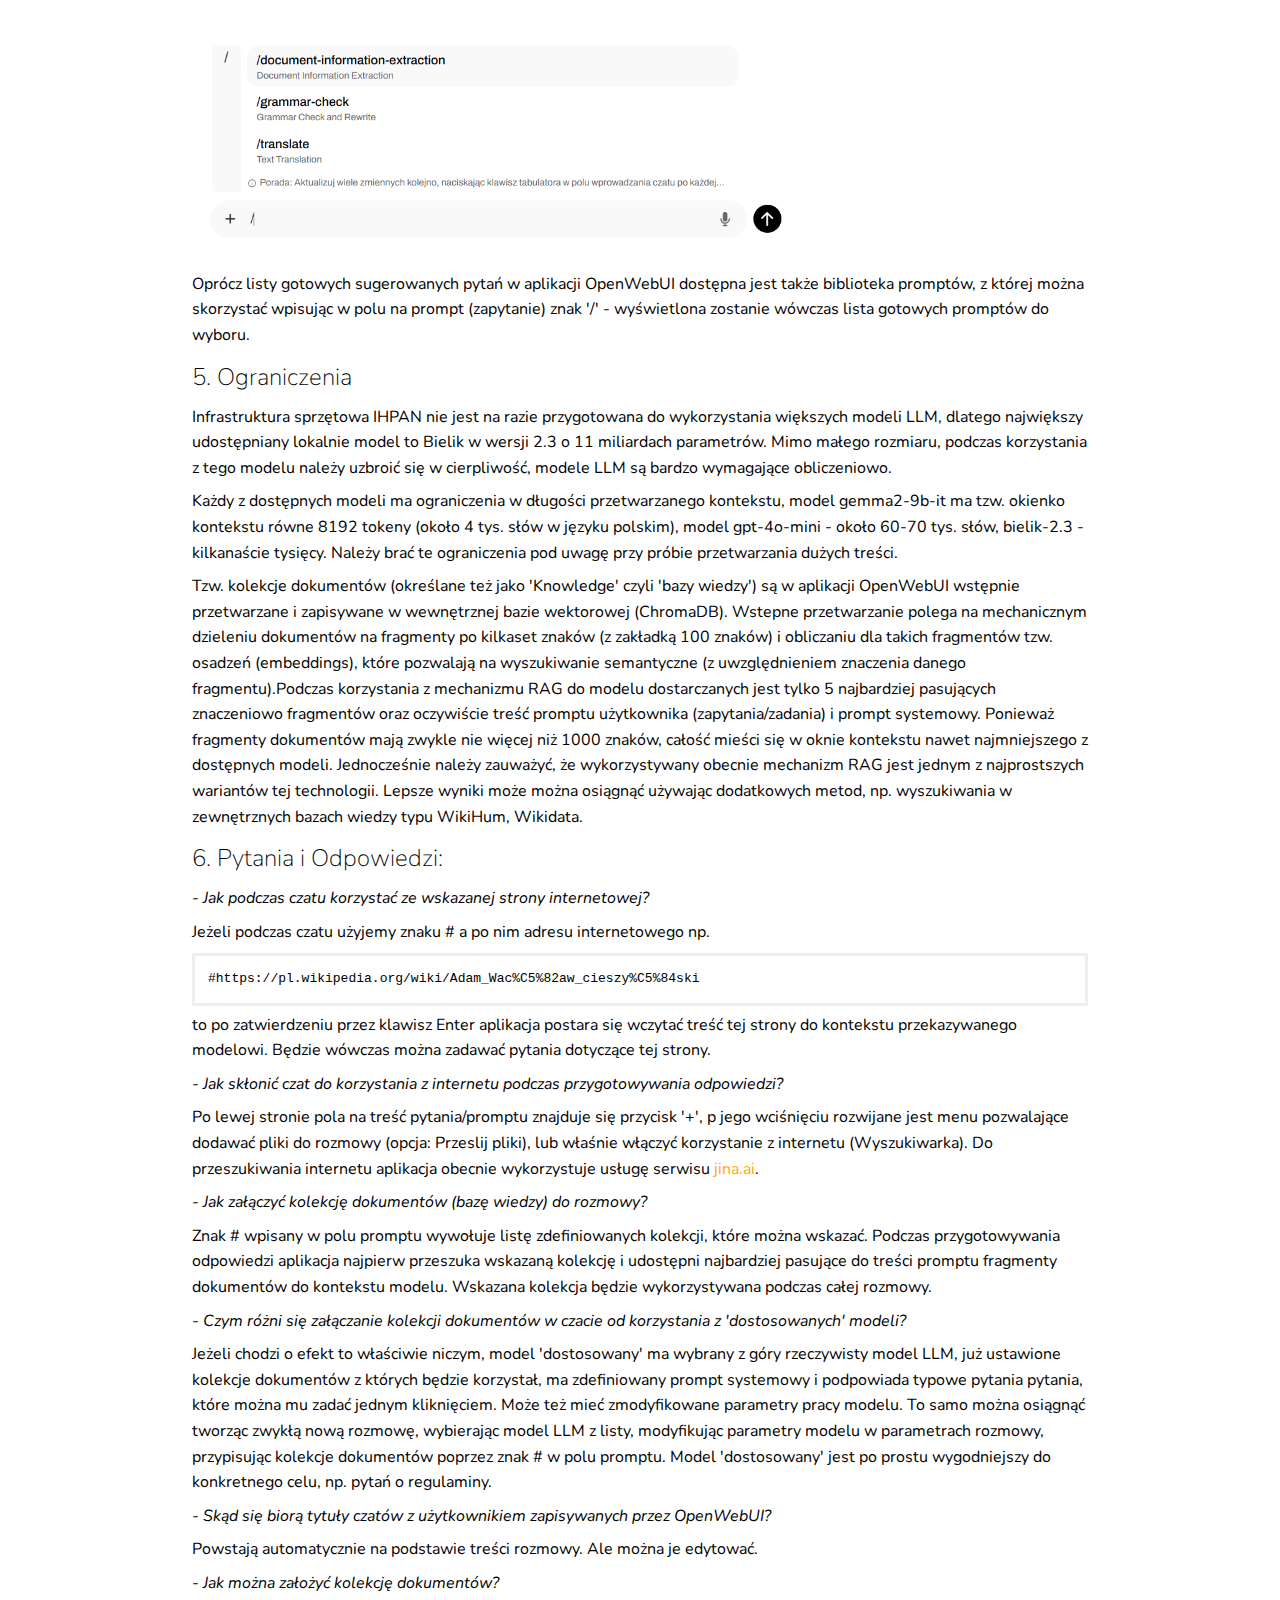
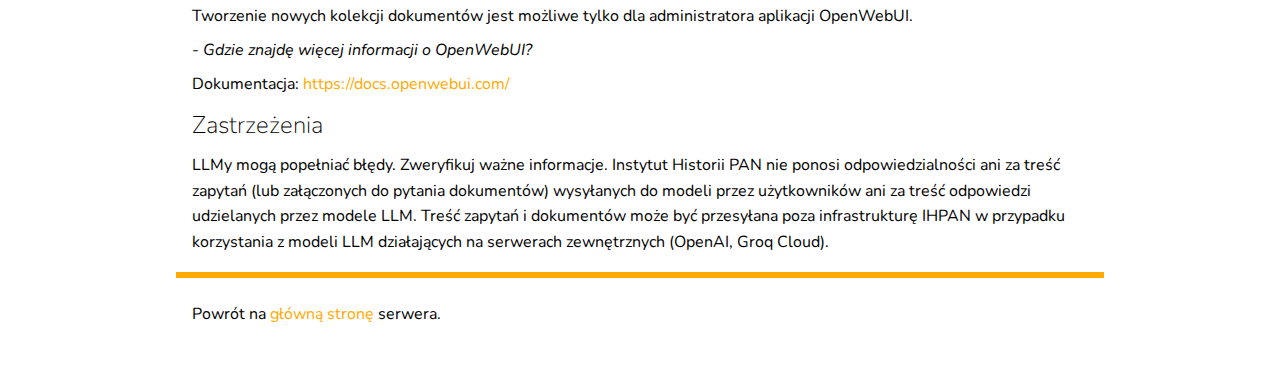
==== commit ec11524d: "poprawki do instrukcji" ====
--- a/html/instrukcje.html
+++ b/html/instrukcje.html
@@ -110,9 +110,15 @@
 
         <p><br><img src="model_selection.png" width="350px"><br></p>
 
-        <p>Sesję czatu z modelem można rozpocząć od wyboru modelu z menu u góry ekranu, do rozmowy można (opcjonalnie) załączyć plik np. z lokalnego dysku (znak + i opcja Prześlij pliki), lub załączyć kolekcję dokumentów (bazę wiedzy) wpisując w polu na prompt znak #, który wywołuje listę dostępnych kolekcji dokumentów. Po ustawieniu pliku lub kolekcji będą one dostępne podczas całego czatu z modelem. Następnie można zadać pytanie, lub zdefiniować zadanie dla modelu. Można też skorzystać z podpowiadanych gotowych sugerowanych pytań widocznych pod polem na treść promptu. Działa także nagrywanie pytania głosem - aplikacja wykonuje transkrypcję (ale raczej w języku angielskim). Po wpisaniu pytania przycisk ze strzałką wysyła wiadomość do modelu. Czas oczekiwania na odpowiedź może być różny, zależnie od tego czy przeszukiwana jest kolekcja dokumentów, czy sieć internet, czy wykorzystywany jest model z szybkiego serwera zewnętrznego, czy też z serwera lokalnego. Zwykle oczekiwanie trwa od kilku sekund do paru minut.</p>
+        <p>Sesję czatu z modelem można rozpocząć od wyboru modelu z menu u góry ekranu, do rozmowy można (opcjonalnie) załączyć plik np. z lokalnego dysku (znak + i opcja Prześlij pliki), lub załączyć kolekcję dokumentów (bazę wiedzy) wpisując w polu na prompt znak #, który wywołuje listę dostępnych kolekcji dokumentów.</p>
+
+        <br><img src="prompt.png" width="600px"><br>
+
+        <p>Po ustawieniu pliku lub kolekcji będą one dostępne podczas całego czatu z modelem. Następnie można zadać pytanie, lub zdefiniować zadanie dla modelu. Można też skorzystać z podpowiadanych gotowych sugerowanych pytań widocznych pod polem na treść promptu. Działa także nagrywanie pytania głosem - aplikacja wykonuje transkrypcję (ale raczej w języku angielskim). Po wpisaniu pytania przycisk ze strzałką wysyła wiadomość do modelu. Czas oczekiwania na odpowiedź może być różny, zależnie od tego czy przeszukiwana jest kolekcja dokumentów, czy sieć internet, czy wykorzystywany jest model z szybkiego serwera zewnętrznego, czy też z serwera lokalnego. Zwykle oczekiwanie trwa od kilku sekund do paru minut.</p>
 
         <p>Jeżeli podczas rozmowy wskazana została kolekcja dokumentów, aplikacja oprócz odpowiedzi w formie tekstu wyświetla też listę dokumentów, których fragmenty dostarczone zostały jako kontekst do modelu, kliknięcie na danym odnośniku do dokumentu wyświetla konkretny fragment tekstu.</p>
+
+        <br><img src="biblioteka_promptow.png" width="600px"><br>
 
         <p>Oprócz listy gotowych sugerowanych pytań w aplikacji OpenWebUI dostępna jest także biblioteka promptów, z której można skorzystać wpisując w polu na prompt (zapytanie) znak '/' - wyświetlona zostanie wówczas lista gotowych promptów do wyboru.</p>
 
@@ -133,7 +139,7 @@
 
         <p><em>- Jak skłonić czat do korzystania z internetu podczas przygotowywania odpowiedzi?</em></p>
 
-        <p>Po lewej stronie pola na treść pytania/promptu znajduje się przycisk '+', p jego wciśnięciu rozwijane jest menu pozwalające dodawać pliki do rozmowy (opcja: Przeslij pliki), lub właśnie włączyć korzystanie z internetu (Wyszukiwarka). Do przeszukiwania internetu aplikacja obecnie wykorzystuje usługę serwisu jina.ai. </p>
+        <p>Po lewej stronie pola na treść pytania/promptu znajduje się przycisk '+', p jego wciśnięciu rozwijane jest menu pozwalające dodawać pliki do rozmowy (opcja: Przeslij pliki), lub właśnie włączyć korzystanie z internetu (Wyszukiwarka). Do przeszukiwania internetu aplikacja obecnie wykorzystuje usługę serwisu <a href="https://jina.ai" target="_blank">jina.ai</a>. </p>
 
         <p><em>- Jak załączyć kolekcję dokumentów (bazę wiedzy) do rozmowy?</em></p>
 
@@ -146,6 +152,10 @@
         <p><em>- Skąd się biorą tytuły czatów z użytkownikiem zapisywanych przez OpenWebUI?</em></p>
 
         <p>Powstają automatycznie na podstawie treści rozmowy. Ale można je edytować.</p>
+
+        <p><em>- Jak można założyć kolekcję dokumentów?</em></p>
+
+        <p>Tworzenie nowych kolekcji dokumentów jest możliwe tylko dla administratora aplikacji OpenWebUI.</p>
 
         <p><em>- Gdzie znajdę więcej informacji o OpenWebUI?</em></p>
 
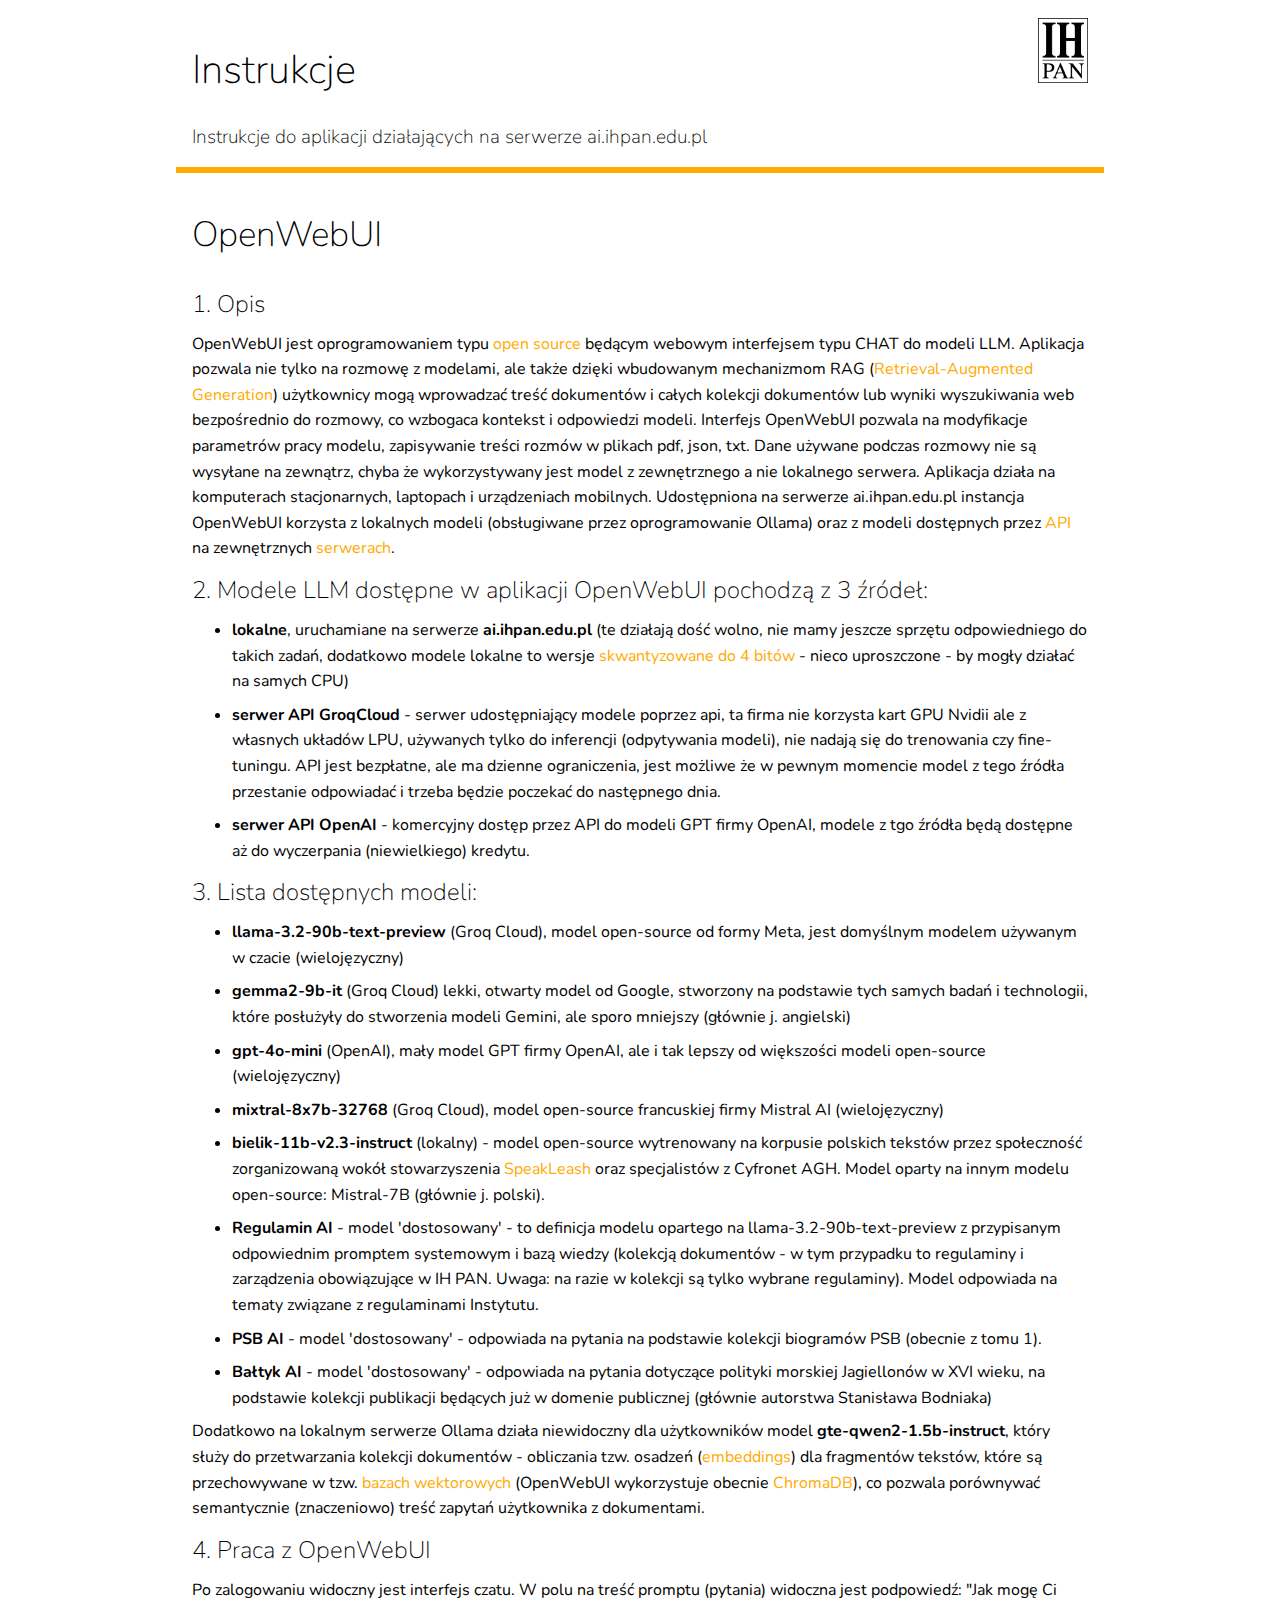
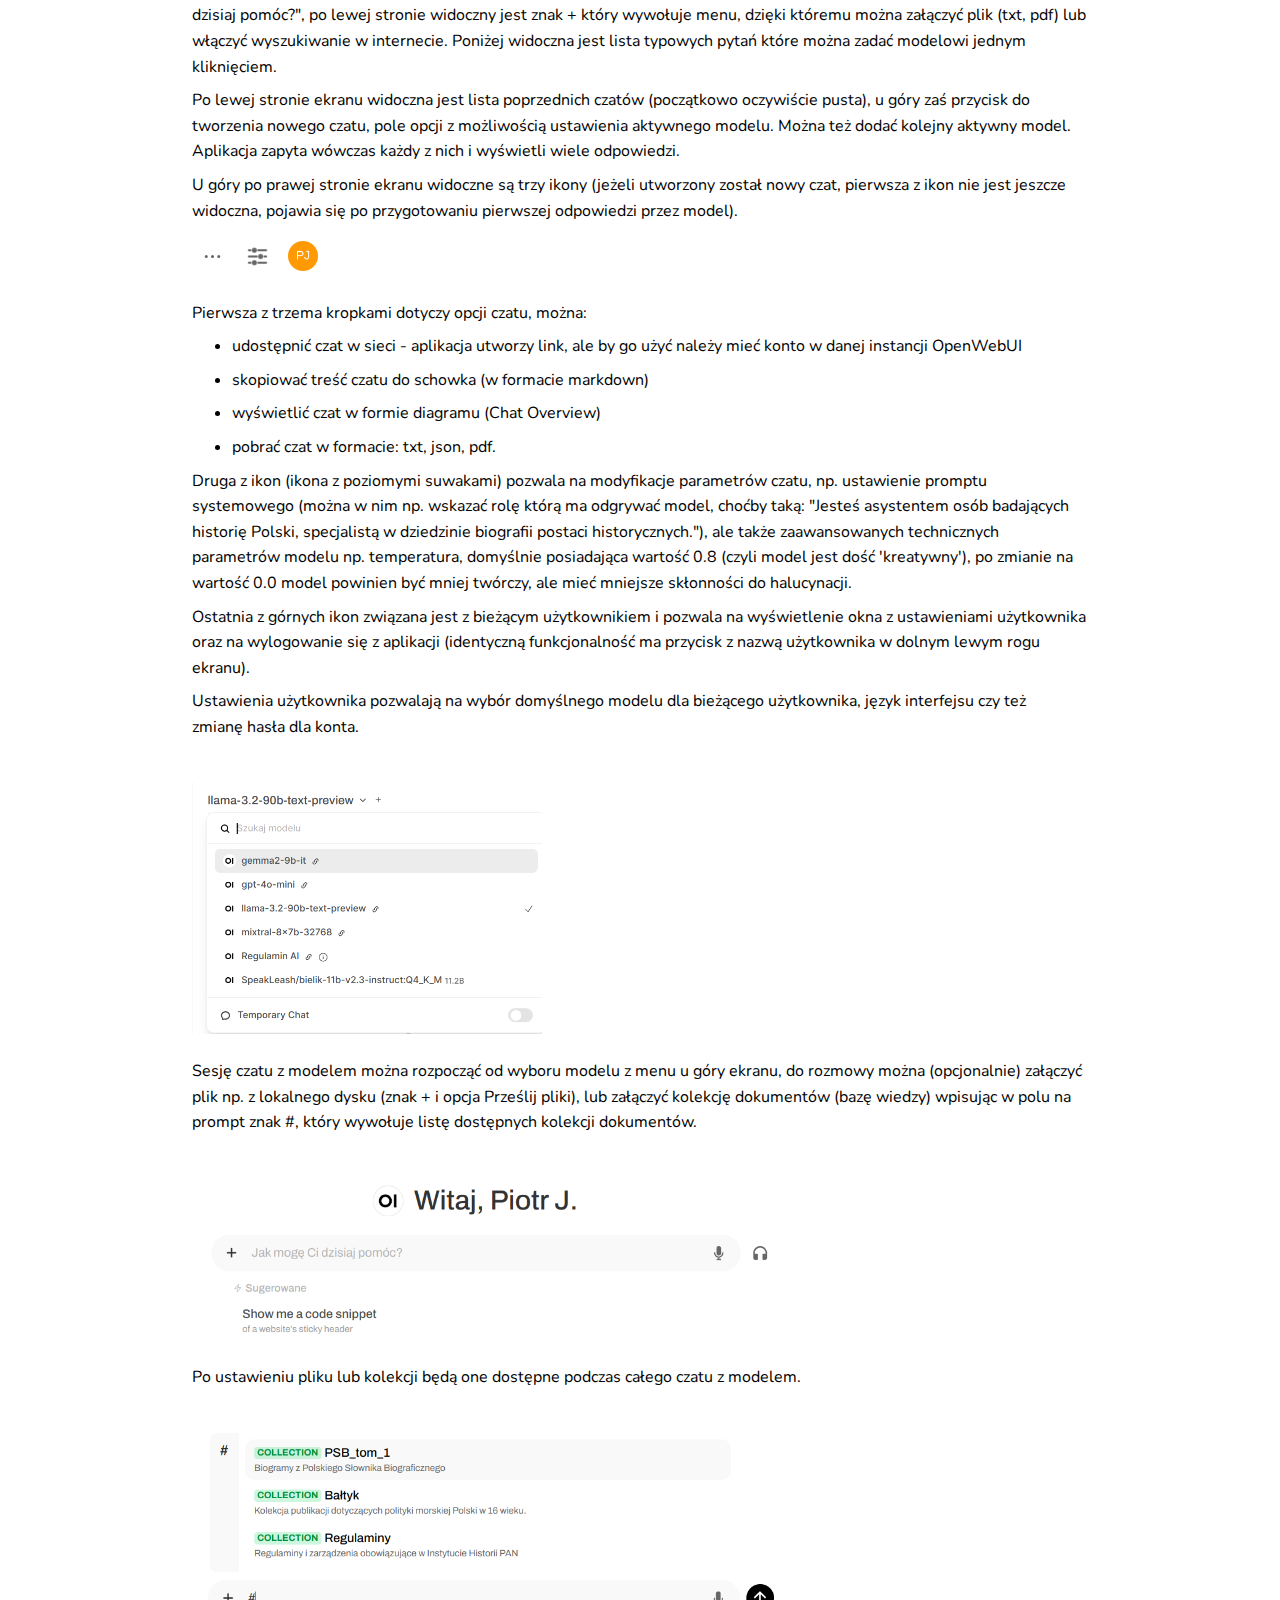
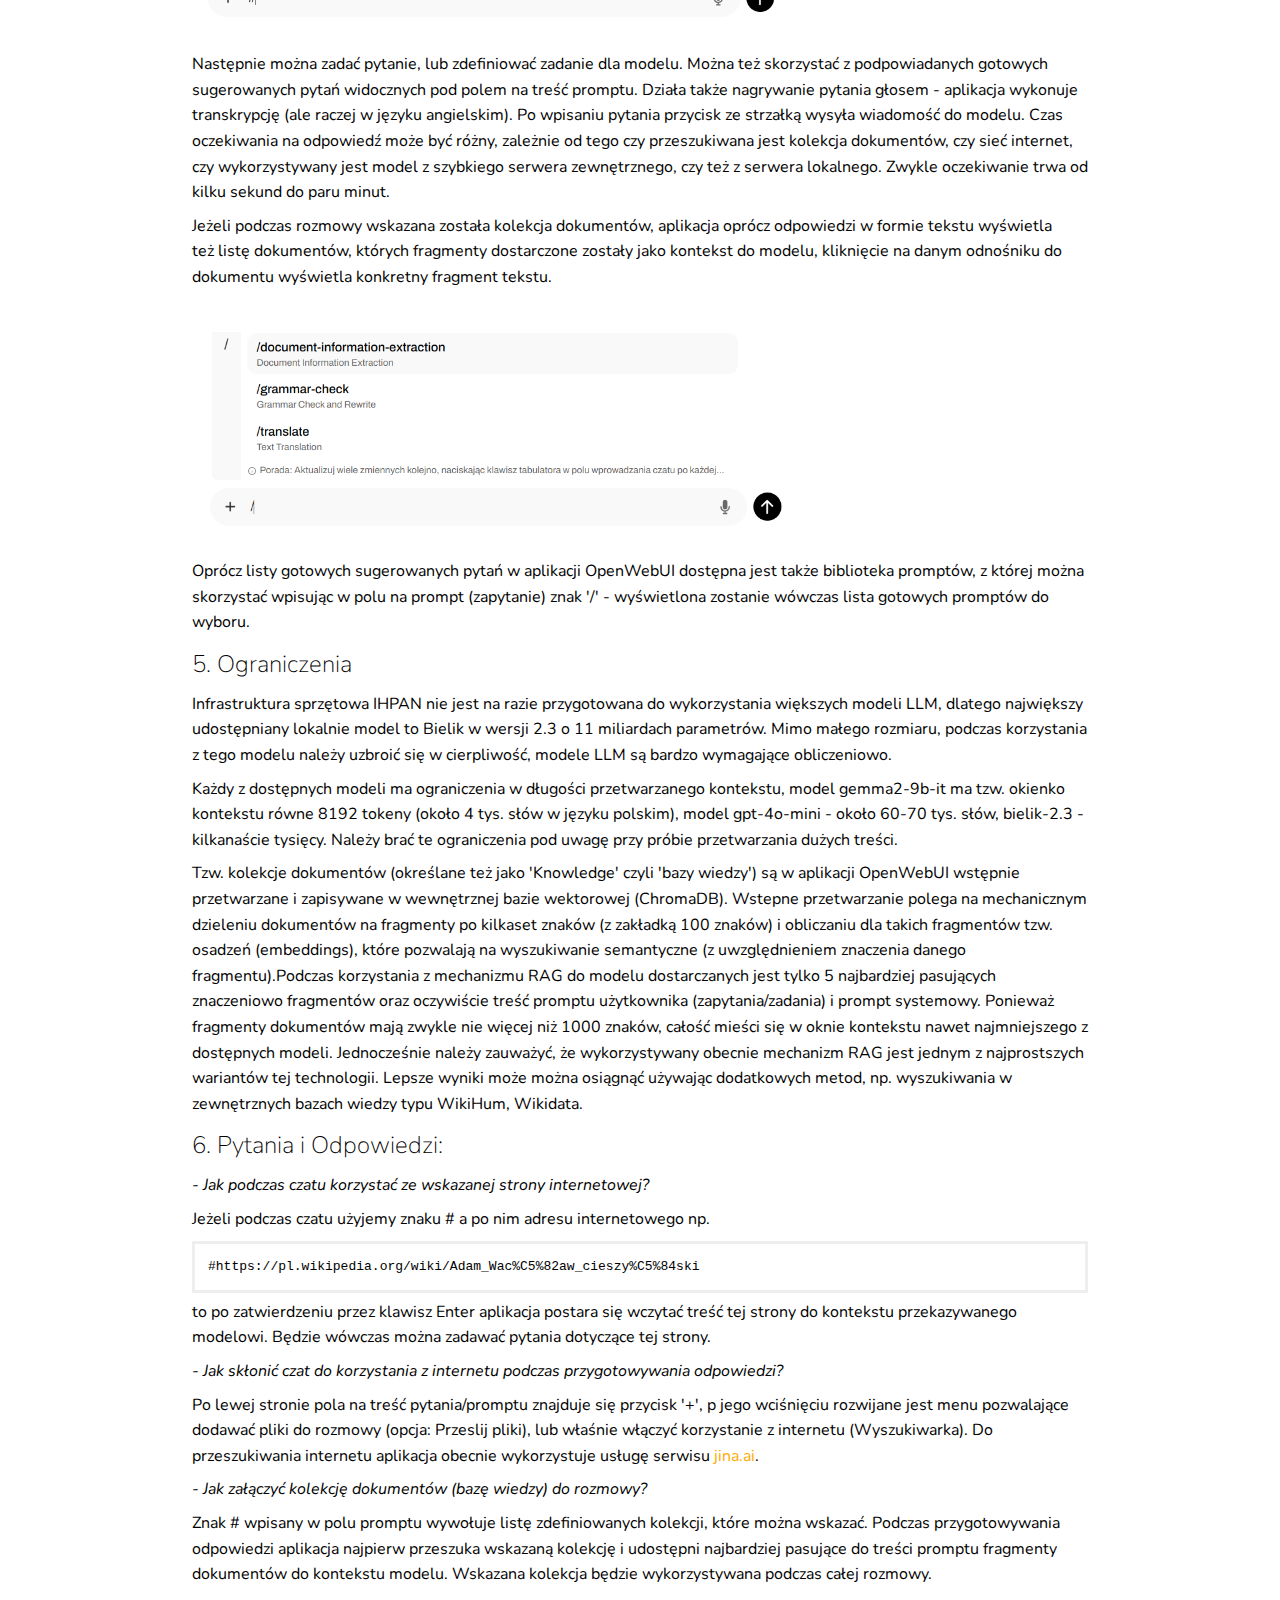
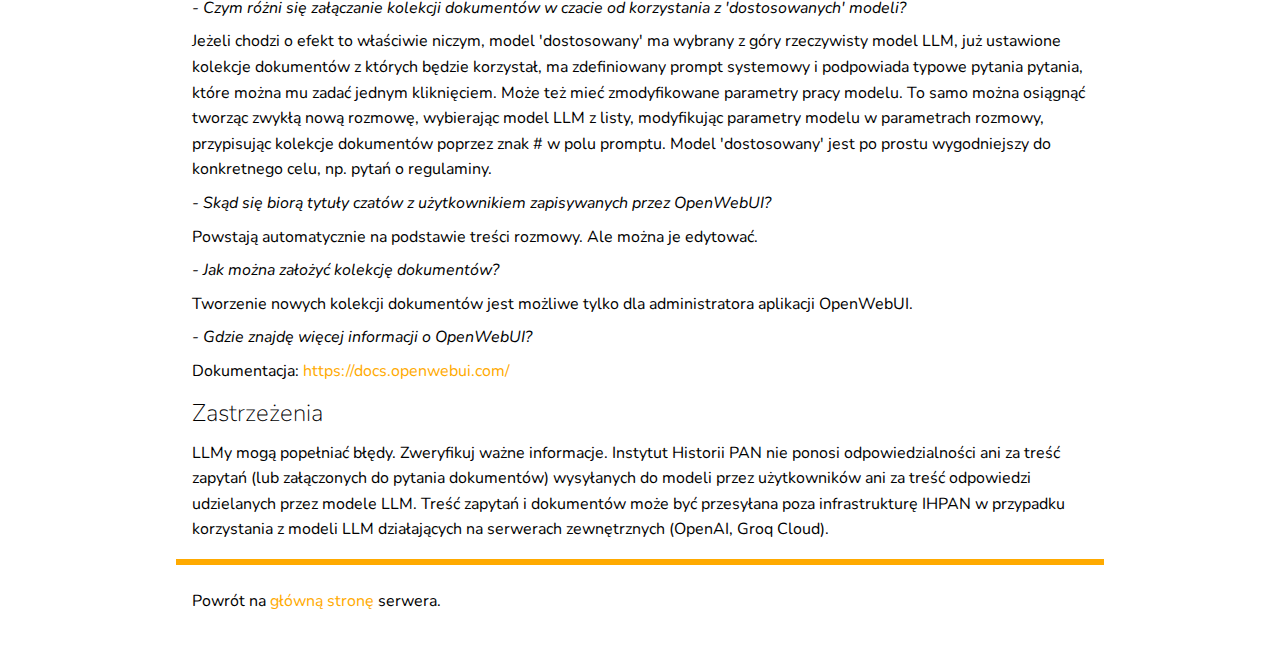
==== commit 906310e3: "poprawki do instrukcji" ====
--- a/html/instrukcje.html
+++ b/html/instrukcje.html
@@ -114,7 +114,11 @@
 
         <br><img src="prompt.png" width="600px"><br>
 
-        <p>Po ustawieniu pliku lub kolekcji będą one dostępne podczas całego czatu z modelem. Następnie można zadać pytanie, lub zdefiniować zadanie dla modelu. Można też skorzystać z podpowiadanych gotowych sugerowanych pytań widocznych pod polem na treść promptu. Działa także nagrywanie pytania głosem - aplikacja wykonuje transkrypcję (ale raczej w języku angielskim). Po wpisaniu pytania przycisk ze strzałką wysyła wiadomość do modelu. Czas oczekiwania na odpowiedź może być różny, zależnie od tego czy przeszukiwana jest kolekcja dokumentów, czy sieć internet, czy wykorzystywany jest model z szybkiego serwera zewnętrznego, czy też z serwera lokalnego. Zwykle oczekiwanie trwa od kilku sekund do paru minut.</p>
+        <p>Po ustawieniu pliku lub kolekcji będą one dostępne podczas całego czatu z modelem.</p>
+
+        <br><img src="kolekcje.png" width="600px"><br>
+
+        <p>Następnie można zadać pytanie, lub zdefiniować zadanie dla modelu. Można też skorzystać z podpowiadanych gotowych sugerowanych pytań widocznych pod polem na treść promptu. Działa także nagrywanie pytania głosem - aplikacja wykonuje transkrypcję (ale raczej w języku angielskim). Po wpisaniu pytania przycisk ze strzałką wysyła wiadomość do modelu. Czas oczekiwania na odpowiedź może być różny, zależnie od tego czy przeszukiwana jest kolekcja dokumentów, czy sieć internet, czy wykorzystywany jest model z szybkiego serwera zewnętrznego, czy też z serwera lokalnego. Zwykle oczekiwanie trwa od kilku sekund do paru minut.</p>
 
         <p>Jeżeli podczas rozmowy wskazana została kolekcja dokumentów, aplikacja oprócz odpowiedzi w formie tekstu wyświetla też listę dokumentów, których fragmenty dostarczone zostały jako kontekst do modelu, kliknięcie na danym odnośniku do dokumentu wyświetla konkretny fragment tekstu.</p>
 
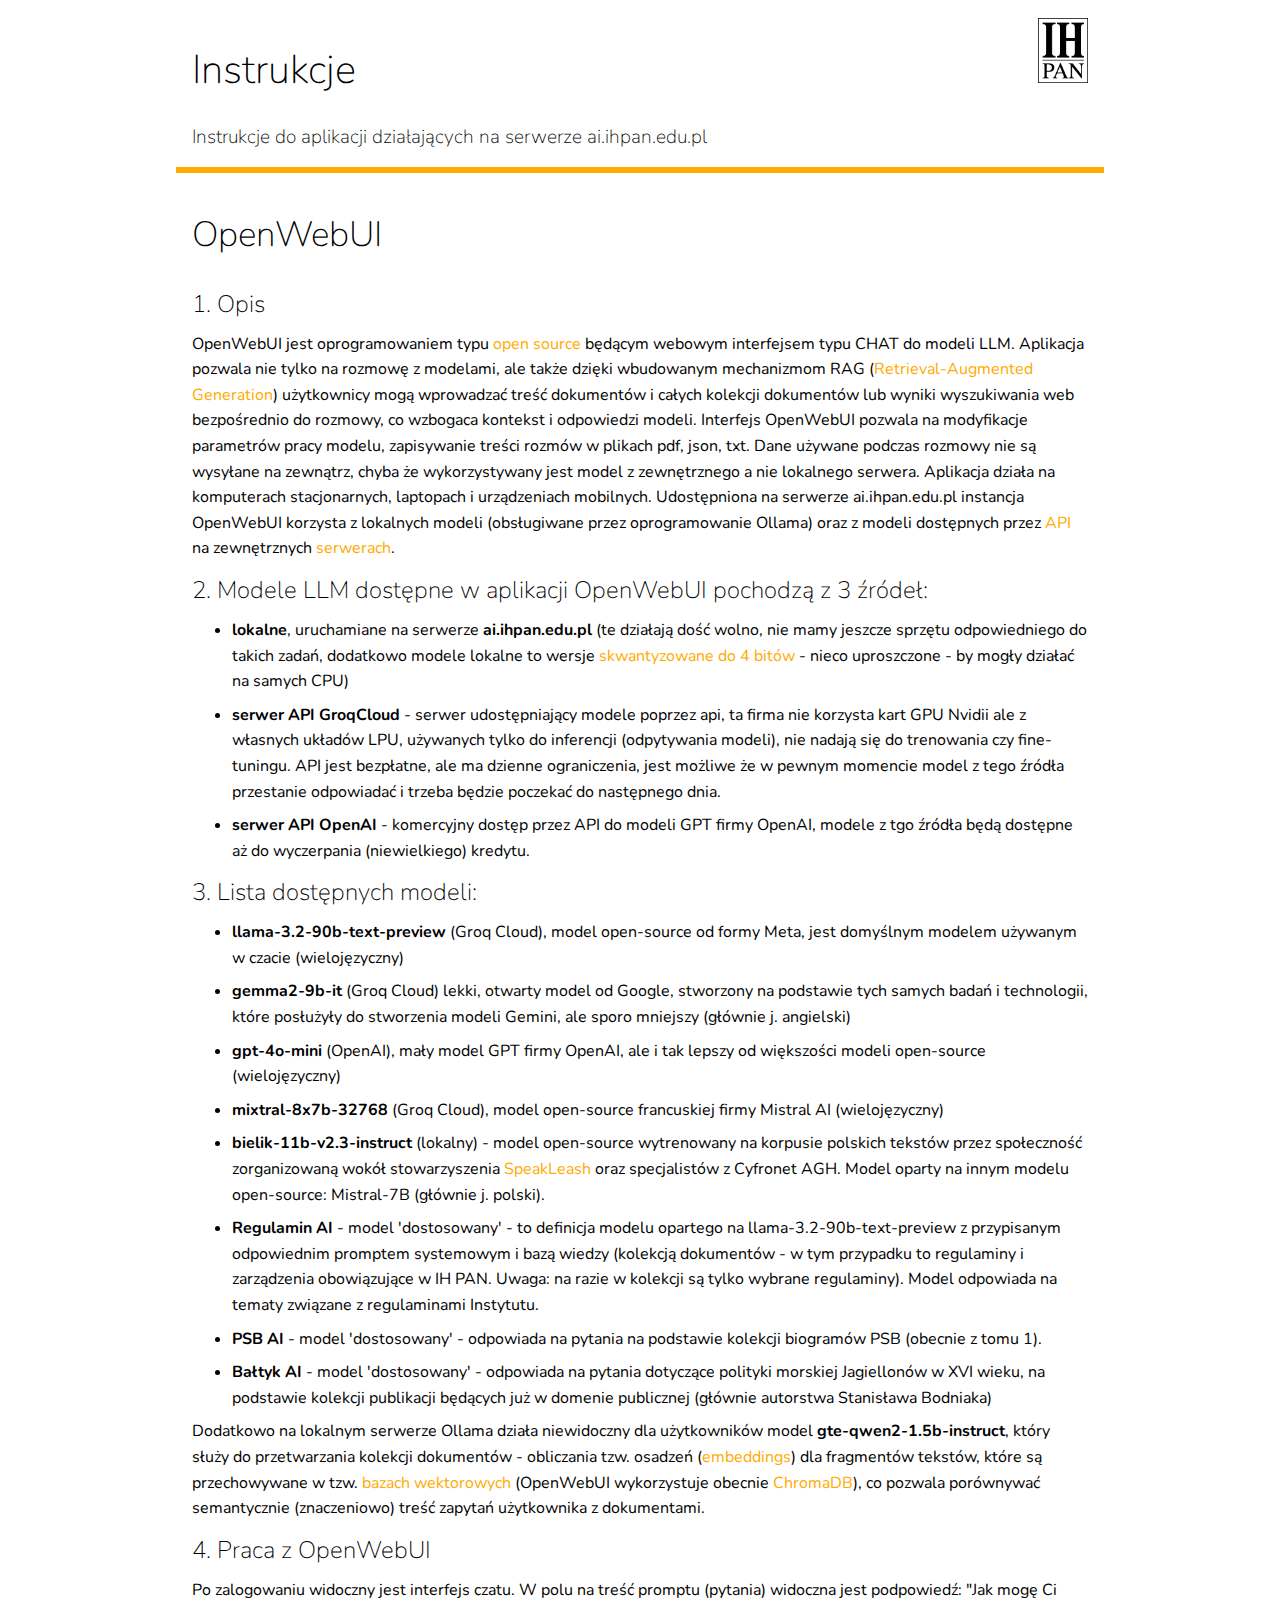
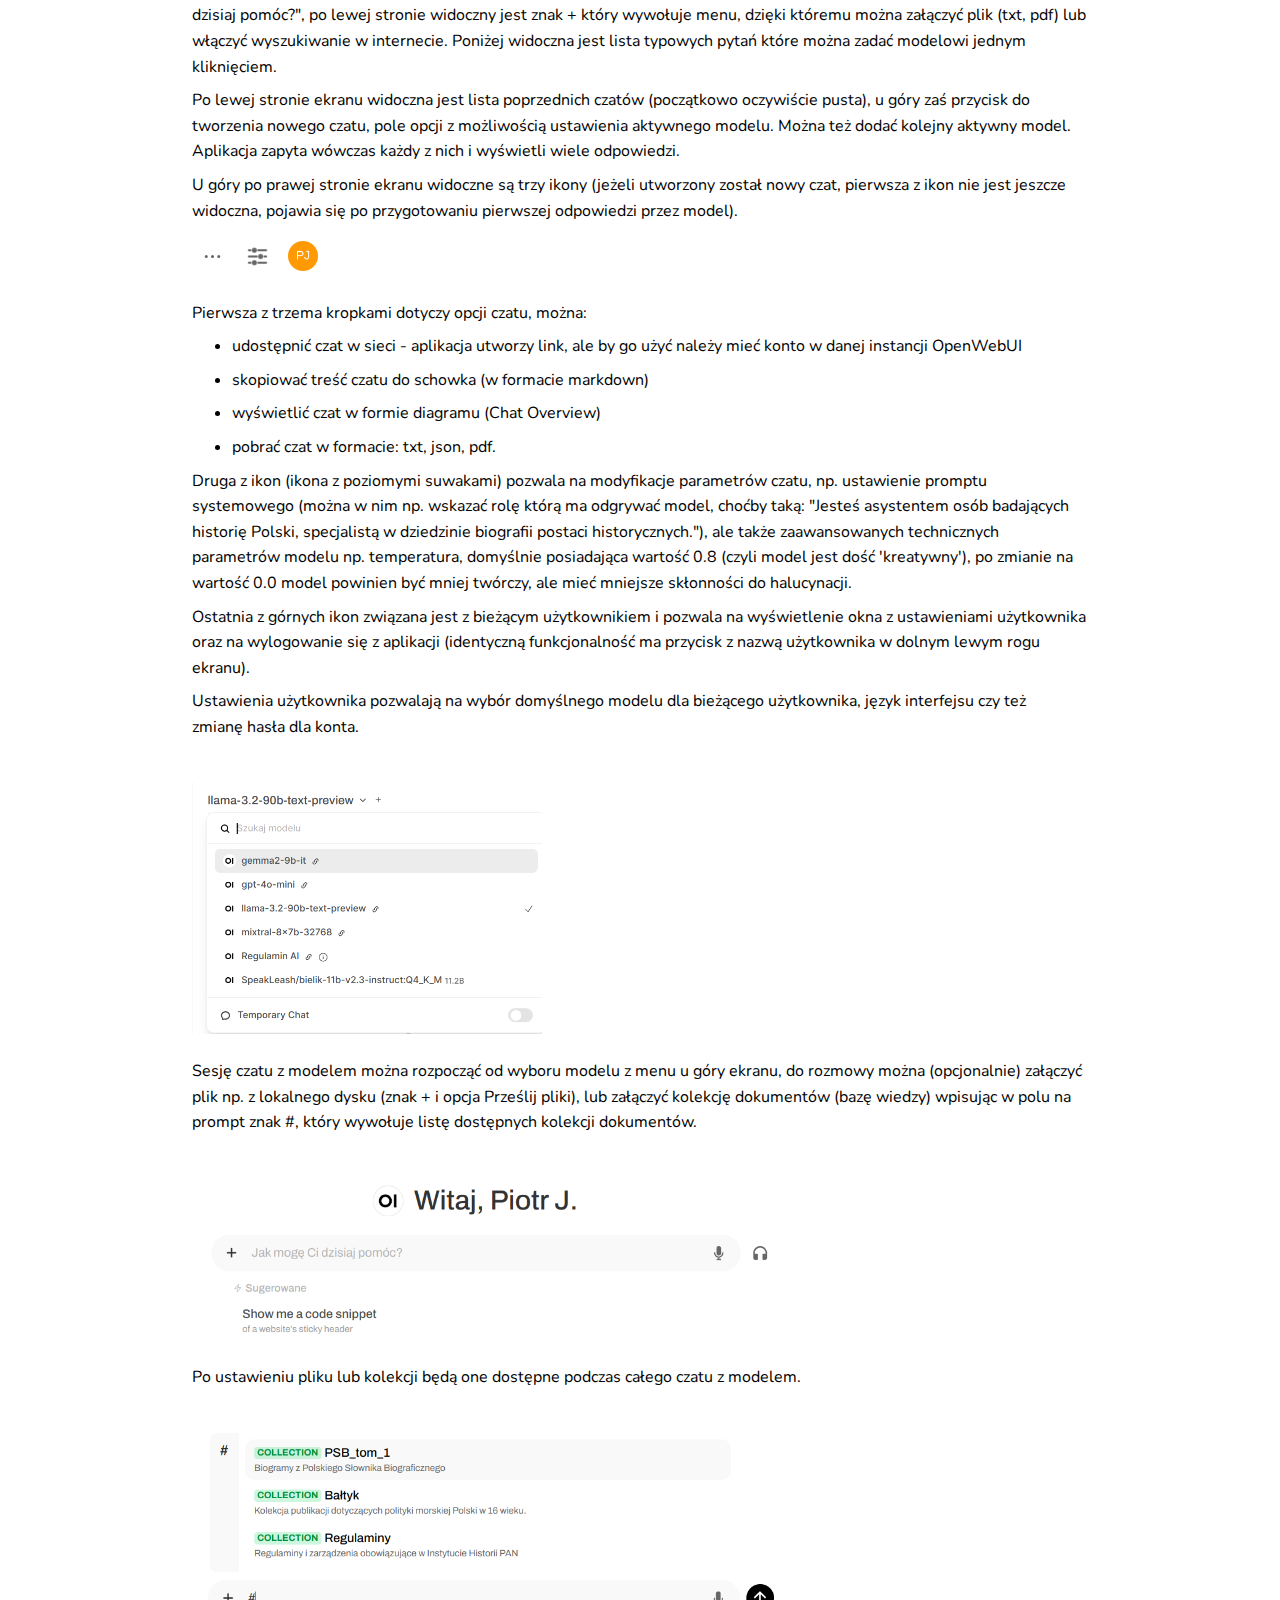
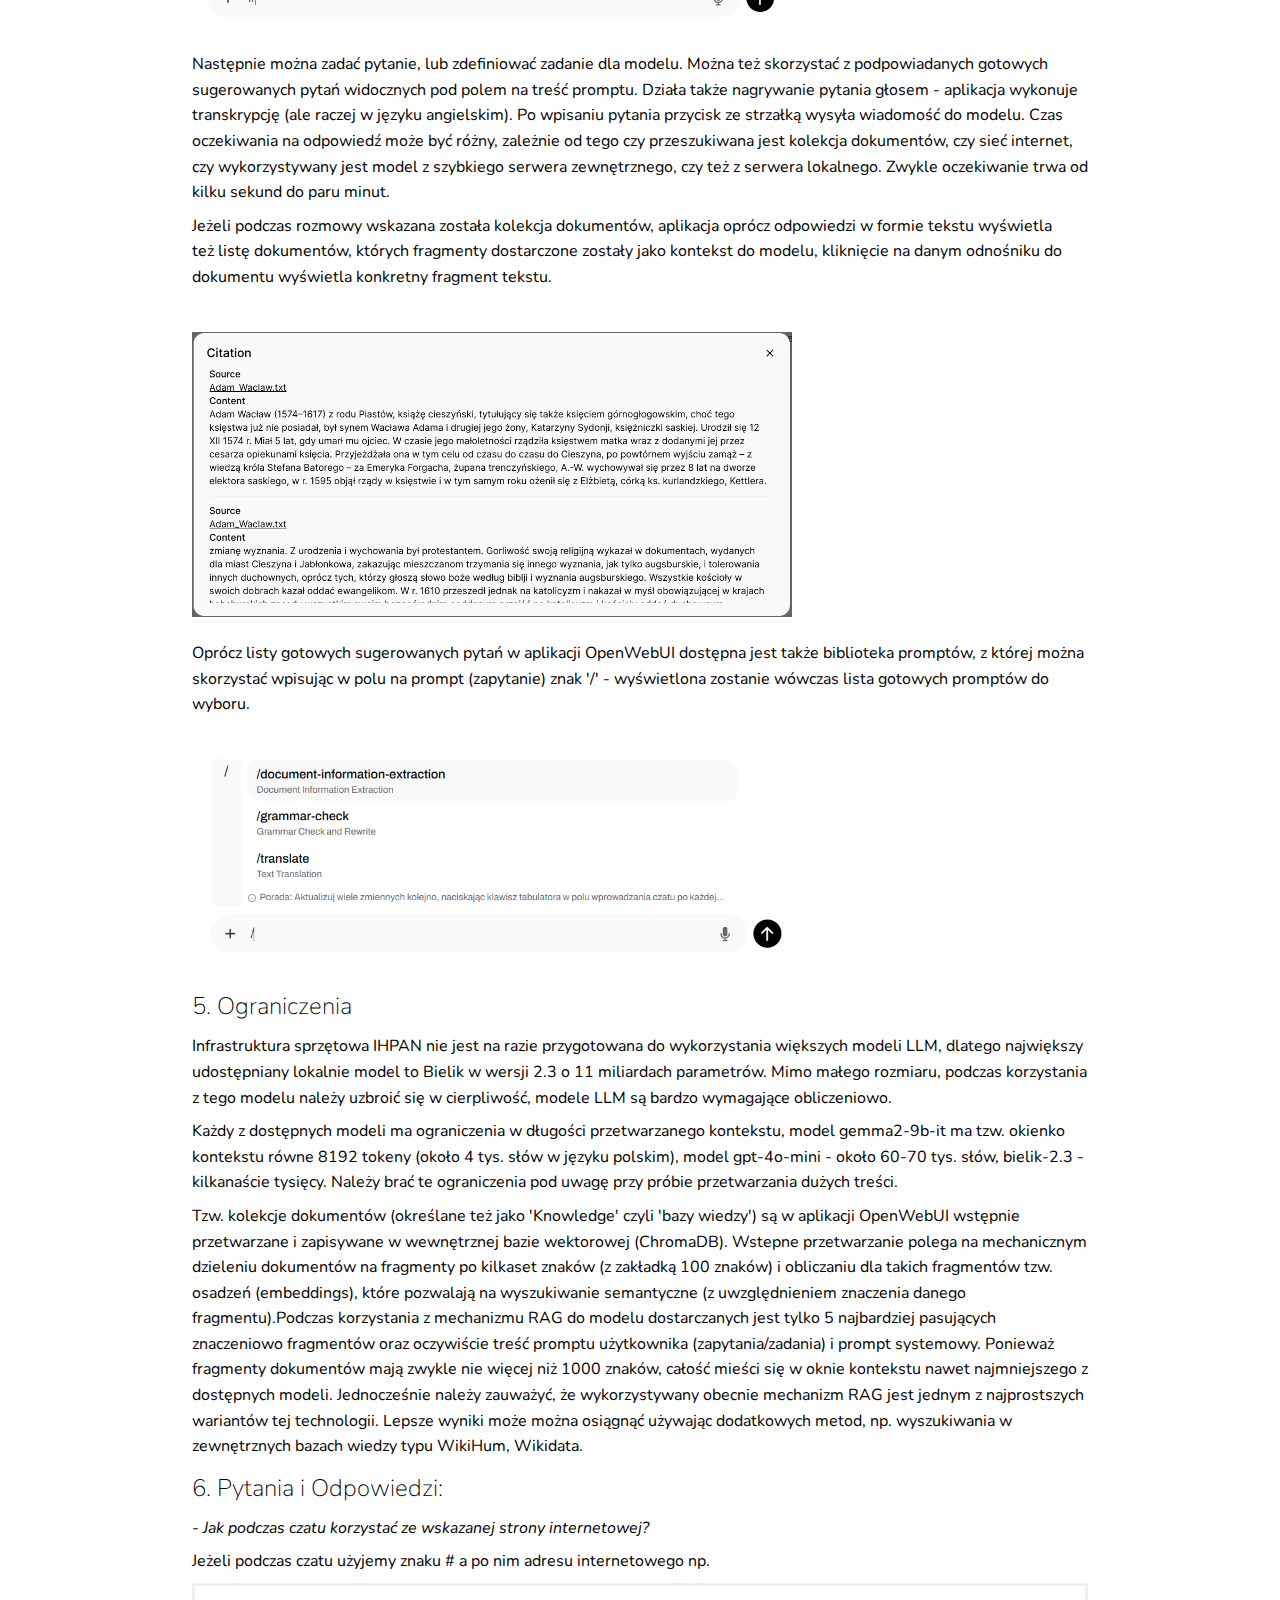
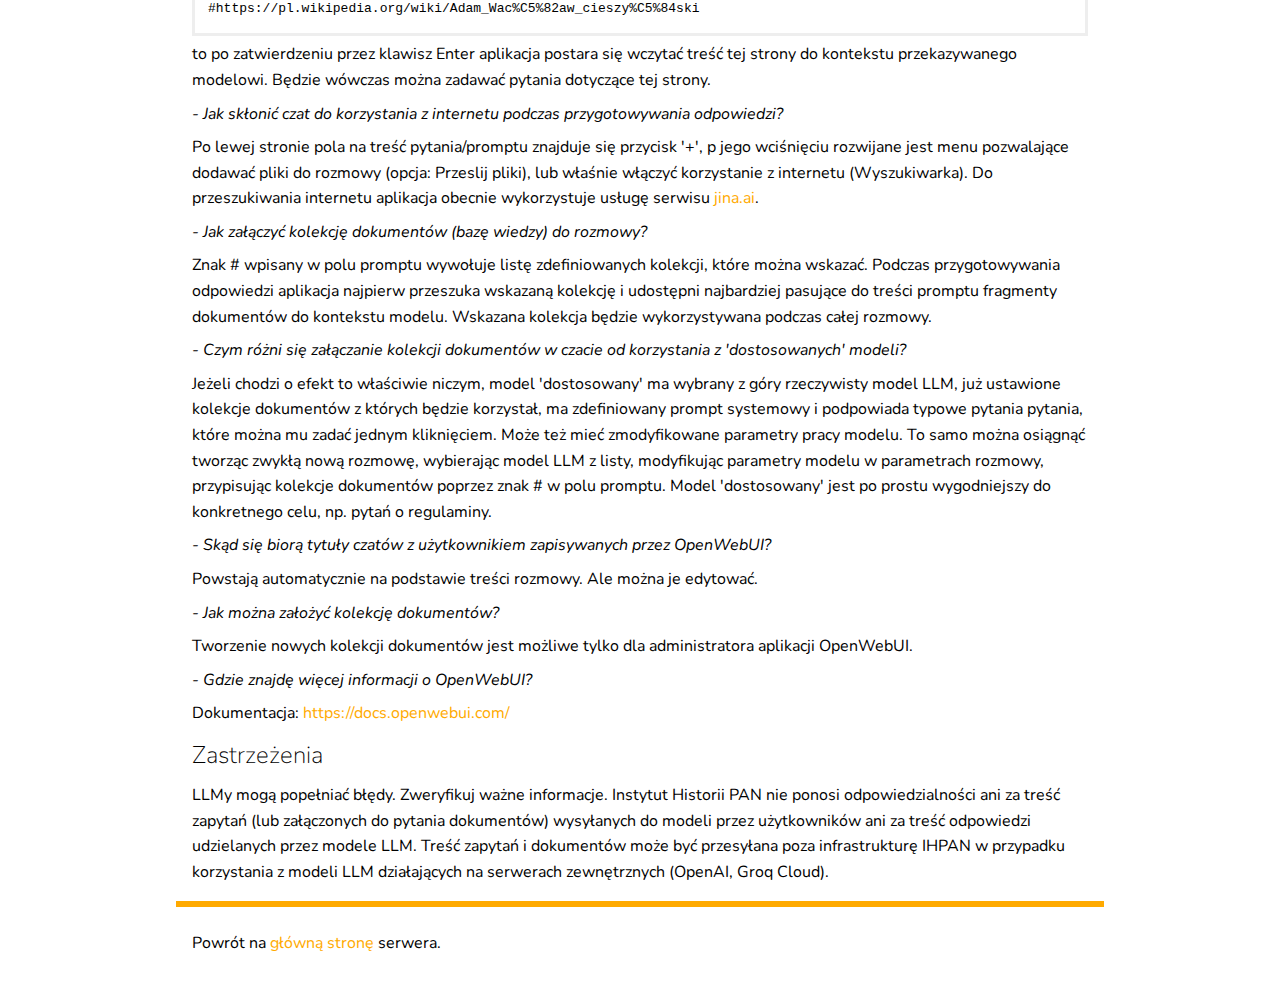
==== commit 7552ca6d: "poprawki do instrukcji" ====
--- a/html/instrukcje.html
+++ b/html/instrukcje.html
@@ -122,9 +122,11 @@
 
         <p>Jeżeli podczas rozmowy wskazana została kolekcja dokumentów, aplikacja oprócz odpowiedzi w formie tekstu wyświetla też listę dokumentów, których fragmenty dostarczone zostały jako kontekst do modelu, kliknięcie na danym odnośniku do dokumentu wyświetla konkretny fragment tekstu.</p>
 
-        <br><img src="biblioteka_promptow.png" width="600px"><br>
+        <br><img src="citation.png" width="600px"><br>
 
         <p>Oprócz listy gotowych sugerowanych pytań w aplikacji OpenWebUI dostępna jest także biblioteka promptów, z której można skorzystać wpisując w polu na prompt (zapytanie) znak '/' - wyświetlona zostanie wówczas lista gotowych promptów do wyboru.</p>
+
+        <br><img src="biblioteka_promptow.png" width="600px"><br>
 
         <h4>5. Ograniczenia</h4>
 
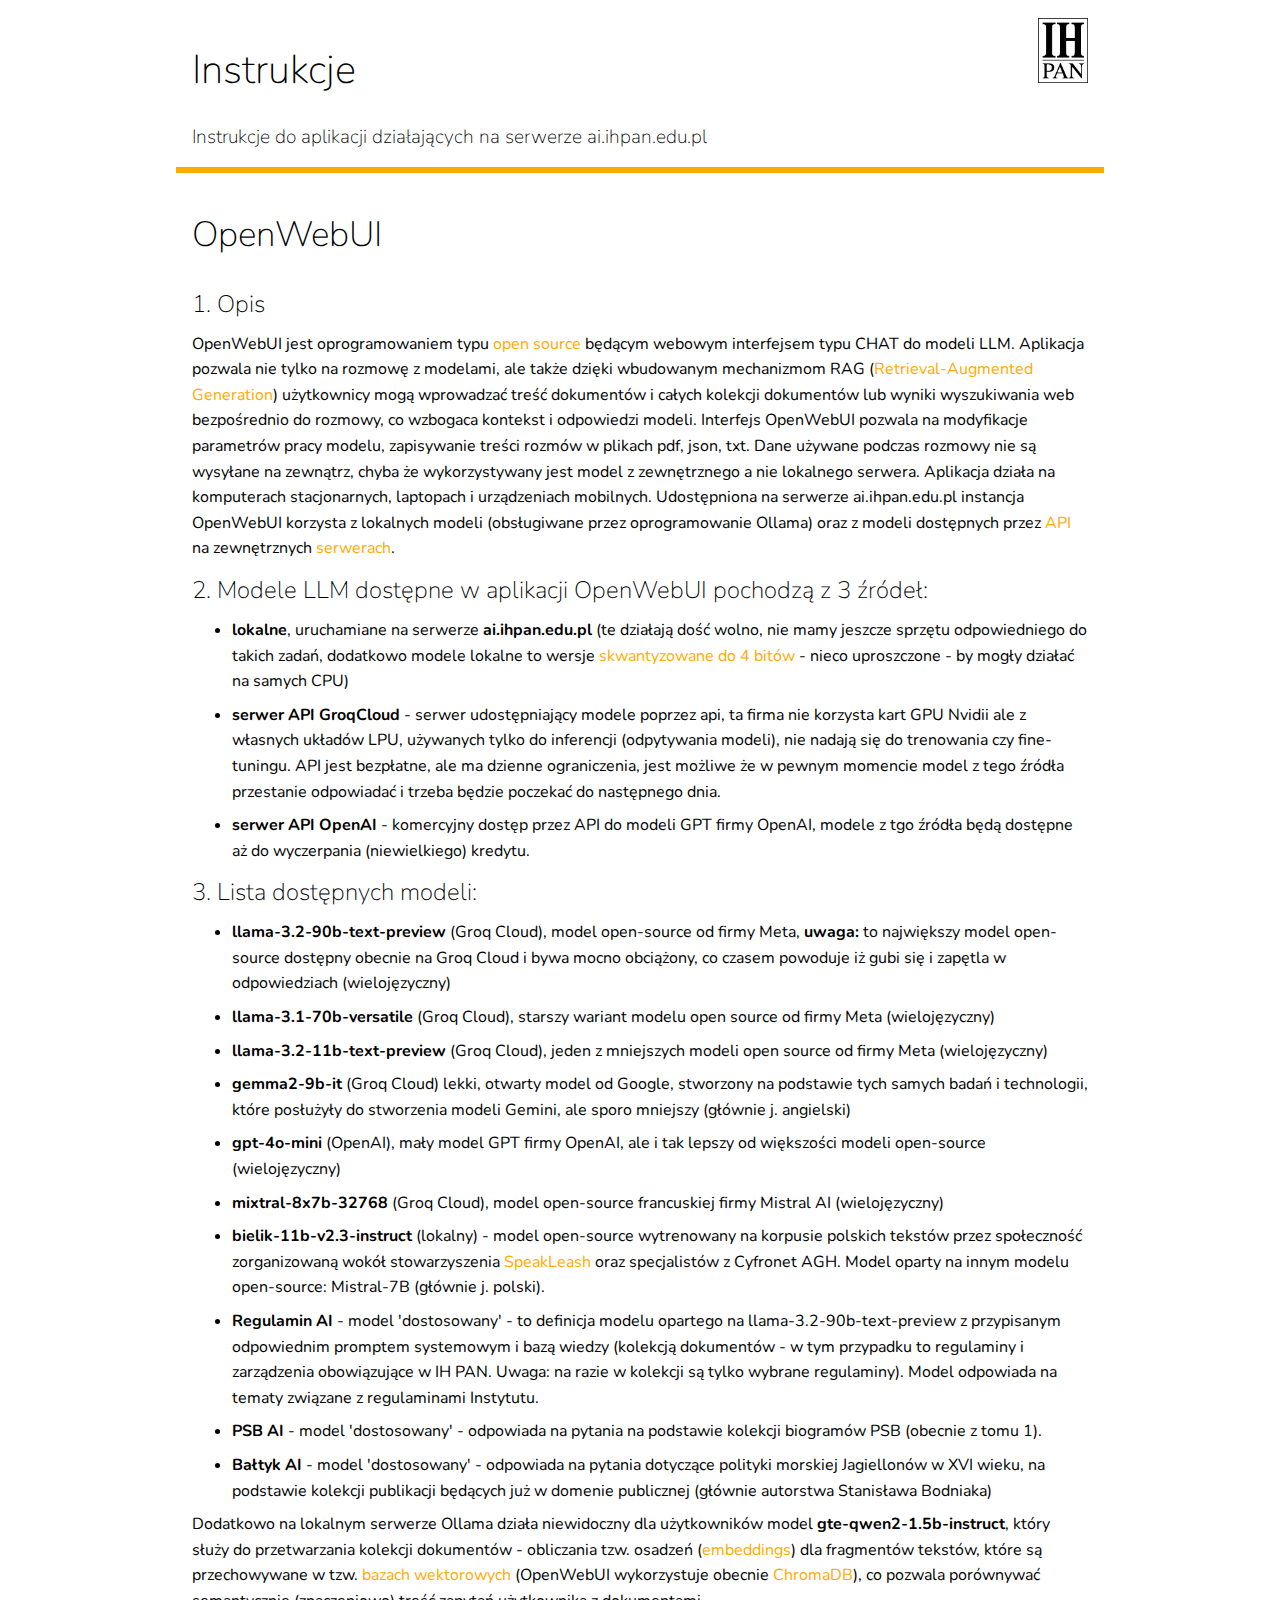
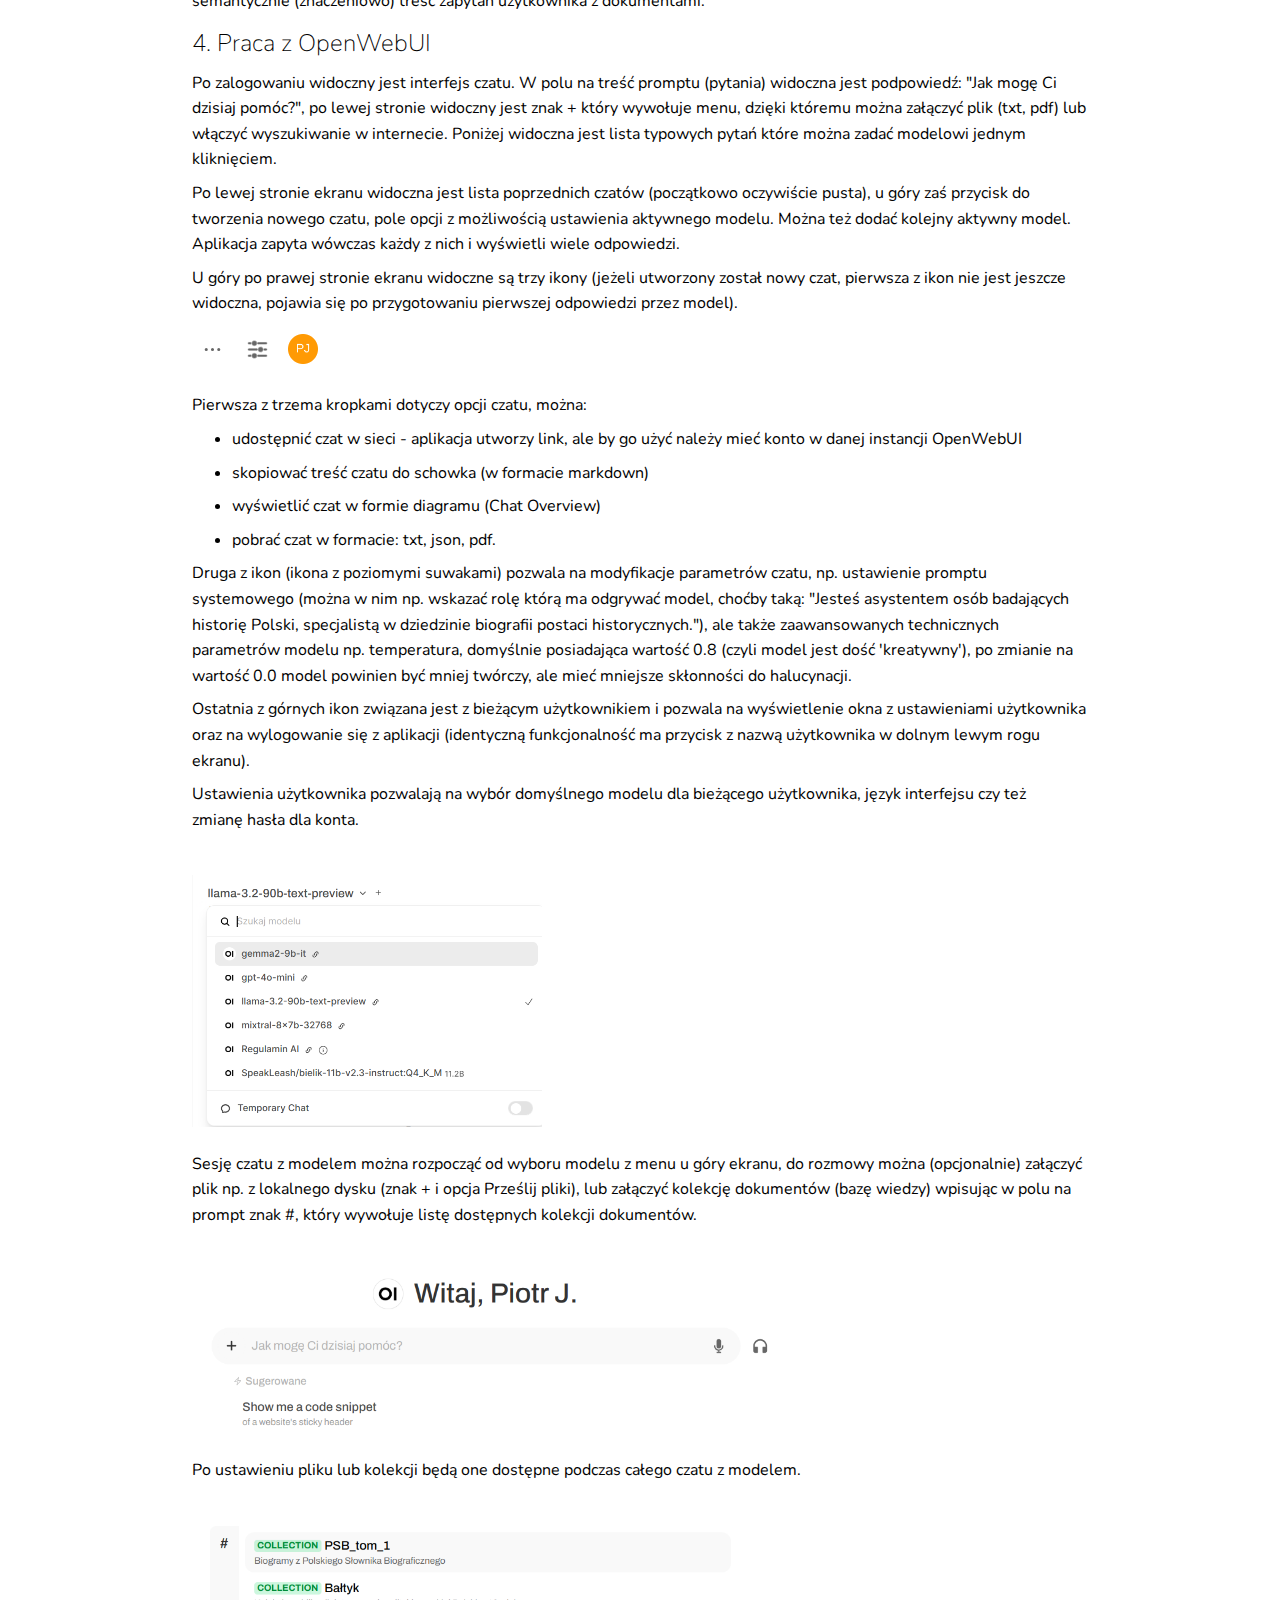
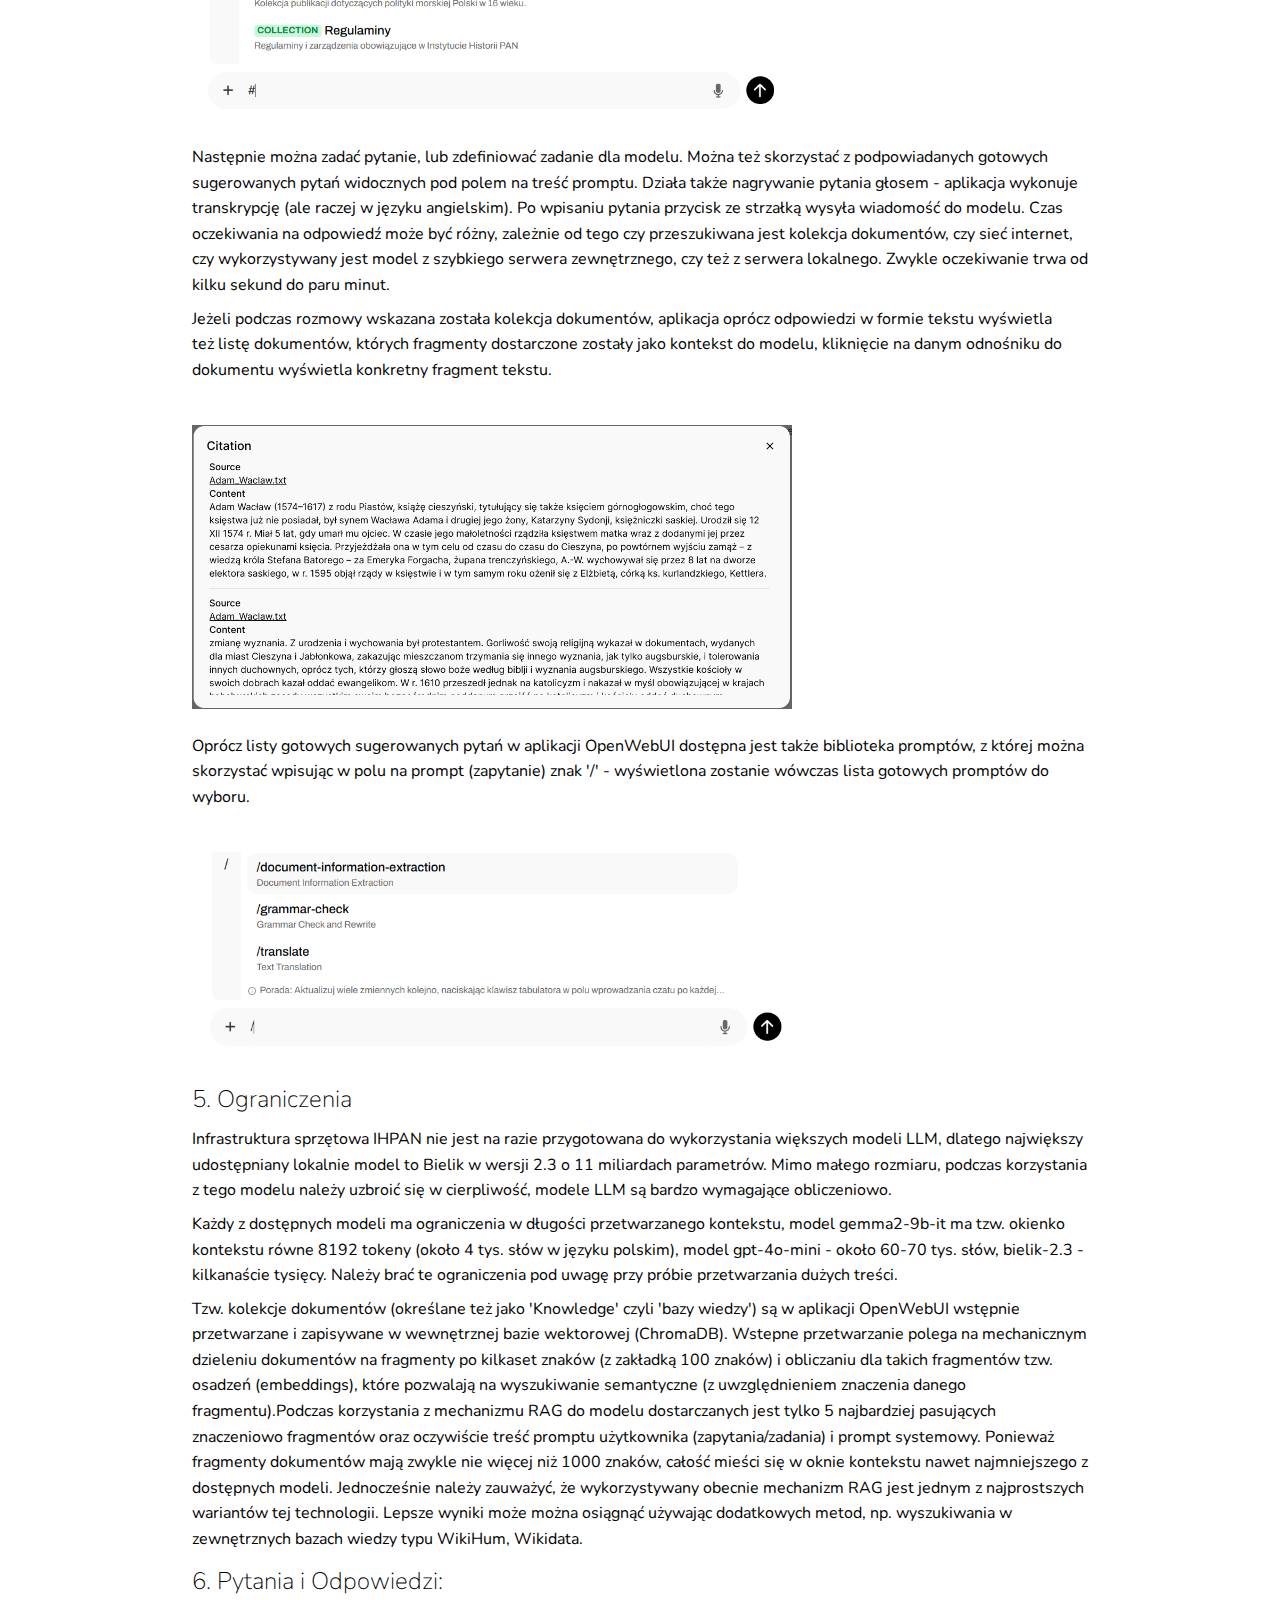
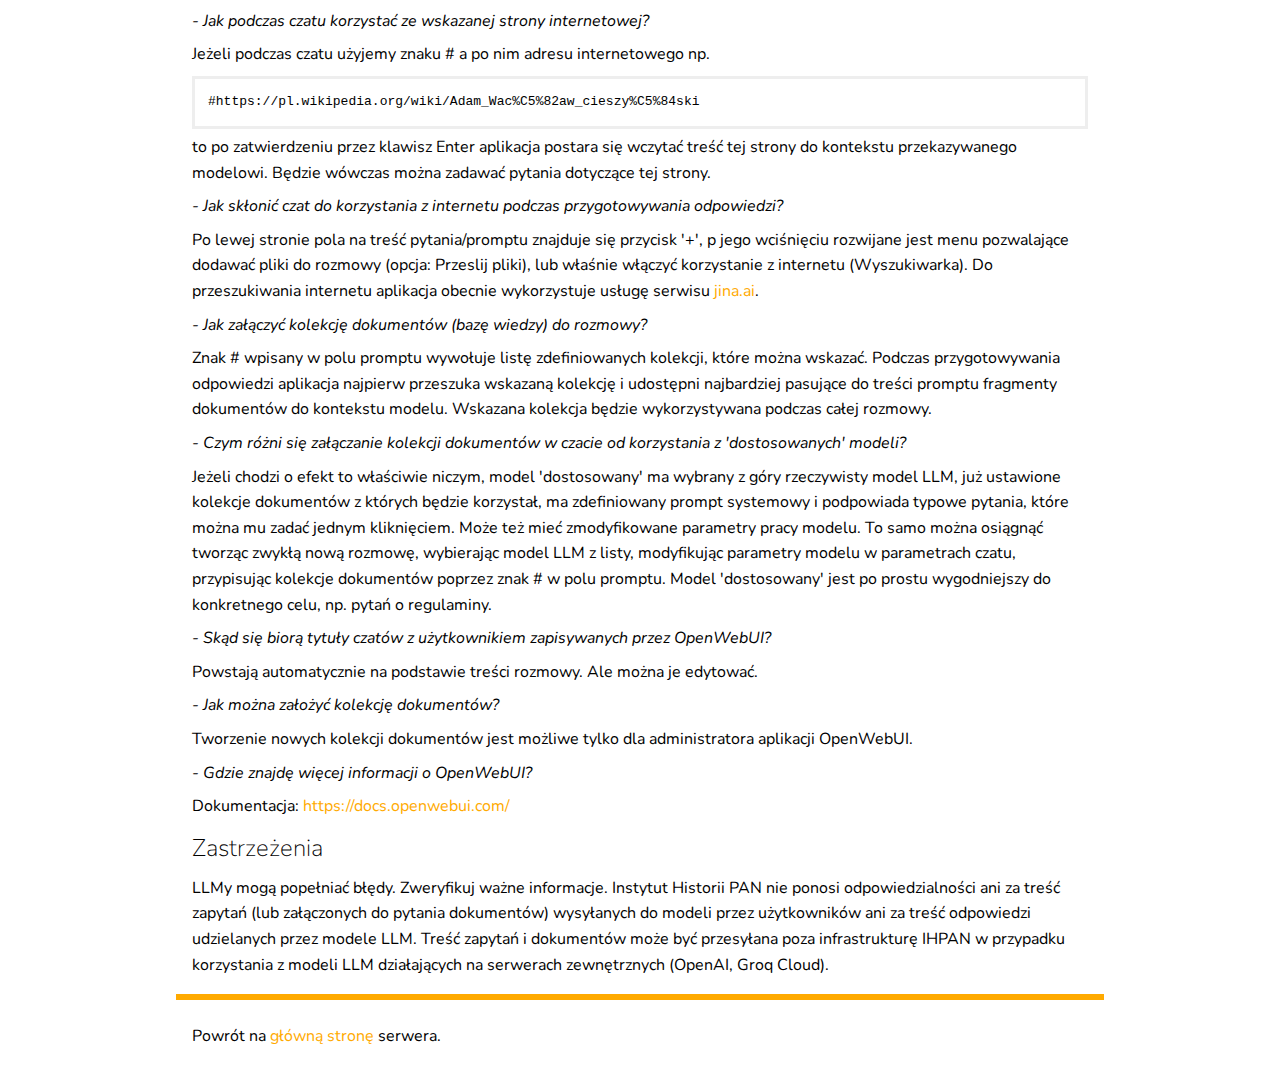
==== commit b9e2b66f: "poprawki" ====
--- a/html/instrukcje.html
+++ b/html/instrukcje.html
@@ -65,7 +65,11 @@
         <h4>3. Lista dostępnych modeli:</h4>
 
         <ul>
-            <li><strong>llama-3.2-90b-text-preview</strong> (Groq Cloud), model open-source od formy Meta, jest domyślnym modelem używanym w czacie (wielojęzyczny)</li>
+            <li><strong>llama-3.2-90b-text-preview</strong> (Groq Cloud), model open-source od firmy Meta, <strong>uwaga:</strong> to największy model open-source dostępny obecnie na Groq Cloud i bywa mocno obciążony, co czasem powoduje iż gubi się i zapętla w odpowiedziach (wielojęzyczny)</li>
+
+            <li><strong>llama-3.1-70b-versatile</strong> (Groq Cloud), starszy wariant modelu open source od firmy Meta (wielojęzyczny)</li>
+
+            <li><strong>llama-3.2-11b-text-preview</strong> (Groq Cloud), jeden z mniejszych modeli open source od firmy Meta (wielojęzyczny)</li>
 
             <li><strong>gemma2-9b-it</strong> (Groq Cloud) lekki, otwarty model od Google, stworzony na podstawie tych samych badań i technologii, które posłużyły do ​​stworzenia modeli Gemini, ale sporo mniejszy (głównie j. angielski)</li>
 
@@ -153,7 +157,7 @@
 
         <p><em>- Czym różni się załączanie kolekcji dokumentów w czacie od korzystania z 'dostosowanych' modeli?</em></p>
 
-        <p>Jeżeli chodzi o efekt to właściwie niczym, model 'dostosowany' ma wybrany z góry rzeczywisty model LLM, już ustawione kolekcje dokumentów z których będzie korzystał, ma zdefiniowany prompt systemowy i podpowiada typowe pytania pytania, które można mu zadać jednym kliknięciem. Może też mieć zmodyfikowane parametry pracy modelu. To samo można osiągnąć tworząc zwykłą nową rozmowę, wybierając model LLM z listy, modyfikując parametry modelu w parametrach rozmowy, przypisując kolekcje dokumentów poprzez znak # w polu promptu. Model 'dostosowany' jest po prostu wygodniejszy do konkretnego celu, np. pytań o regulaminy.</p>
+        <p>Jeżeli chodzi o efekt to właściwie niczym, model 'dostosowany' ma wybrany z góry rzeczywisty model LLM, już ustawione kolekcje dokumentów z których będzie korzystał, ma zdefiniowany prompt systemowy i podpowiada typowe pytania, które można mu zadać jednym kliknięciem. Może też mieć zmodyfikowane parametry pracy modelu. To samo można osiągnąć tworząc zwykłą nową rozmowę, wybierając model LLM z listy, modyfikując parametry modelu w parametrach czatu, przypisując kolekcje dokumentów poprzez znak # w polu promptu. Model 'dostosowany' jest po prostu wygodniejszy do konkretnego celu, np. pytań o regulaminy.</p>
 
         <p><em>- Skąd się biorą tytuły czatów z użytkownikiem zapisywanych przez OpenWebUI?</em></p>
 
